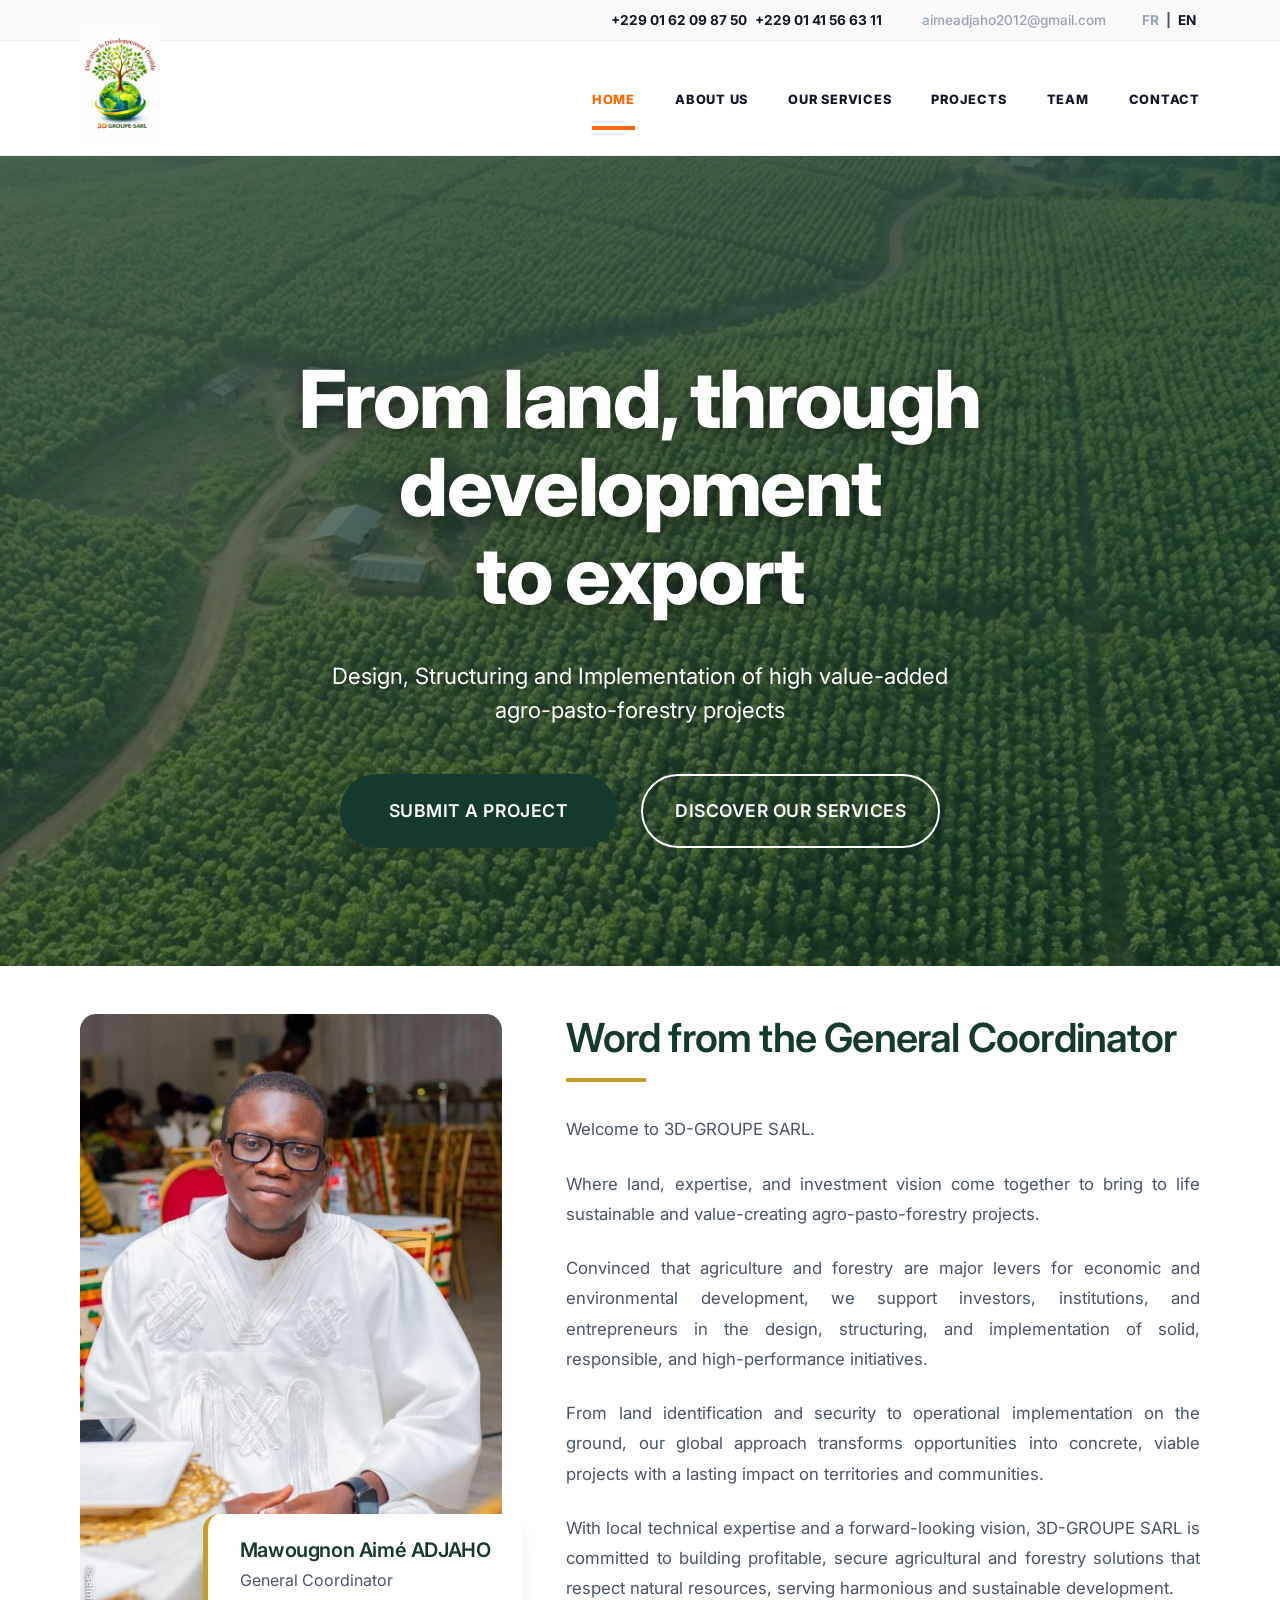
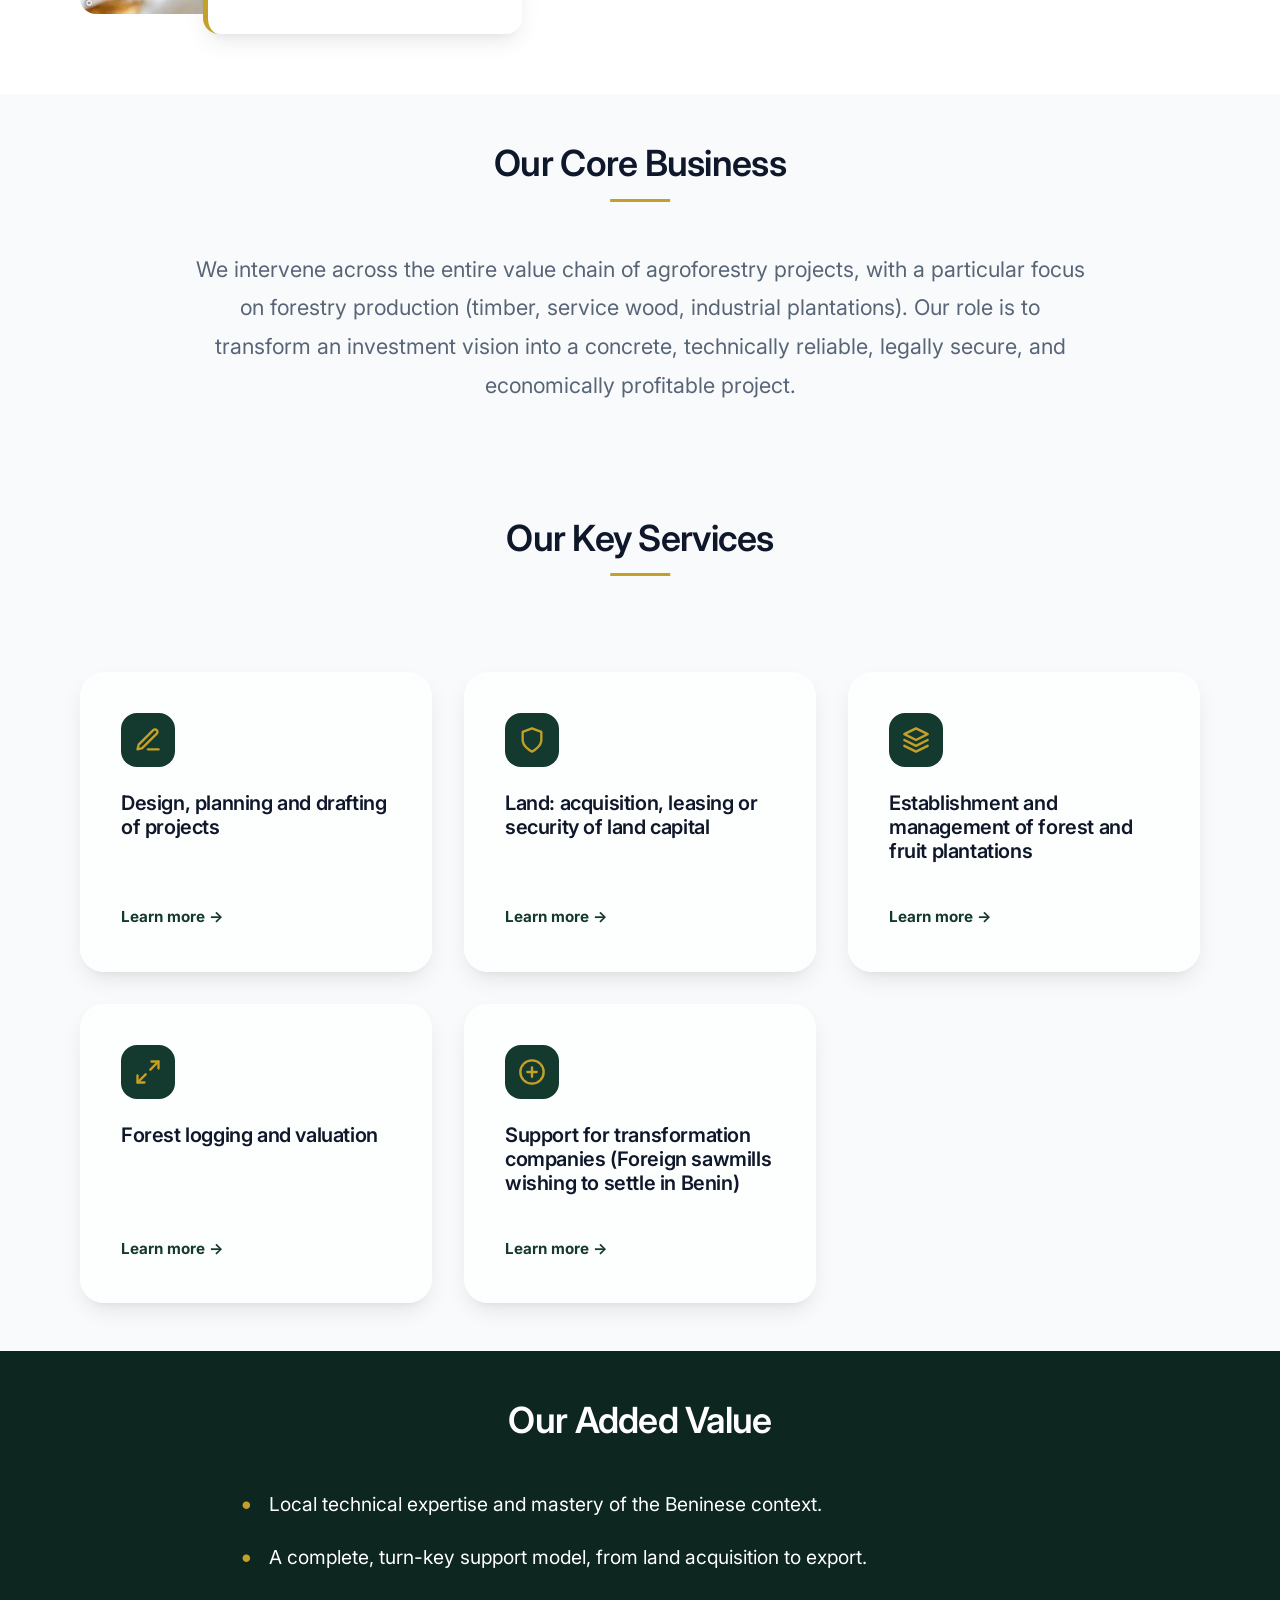
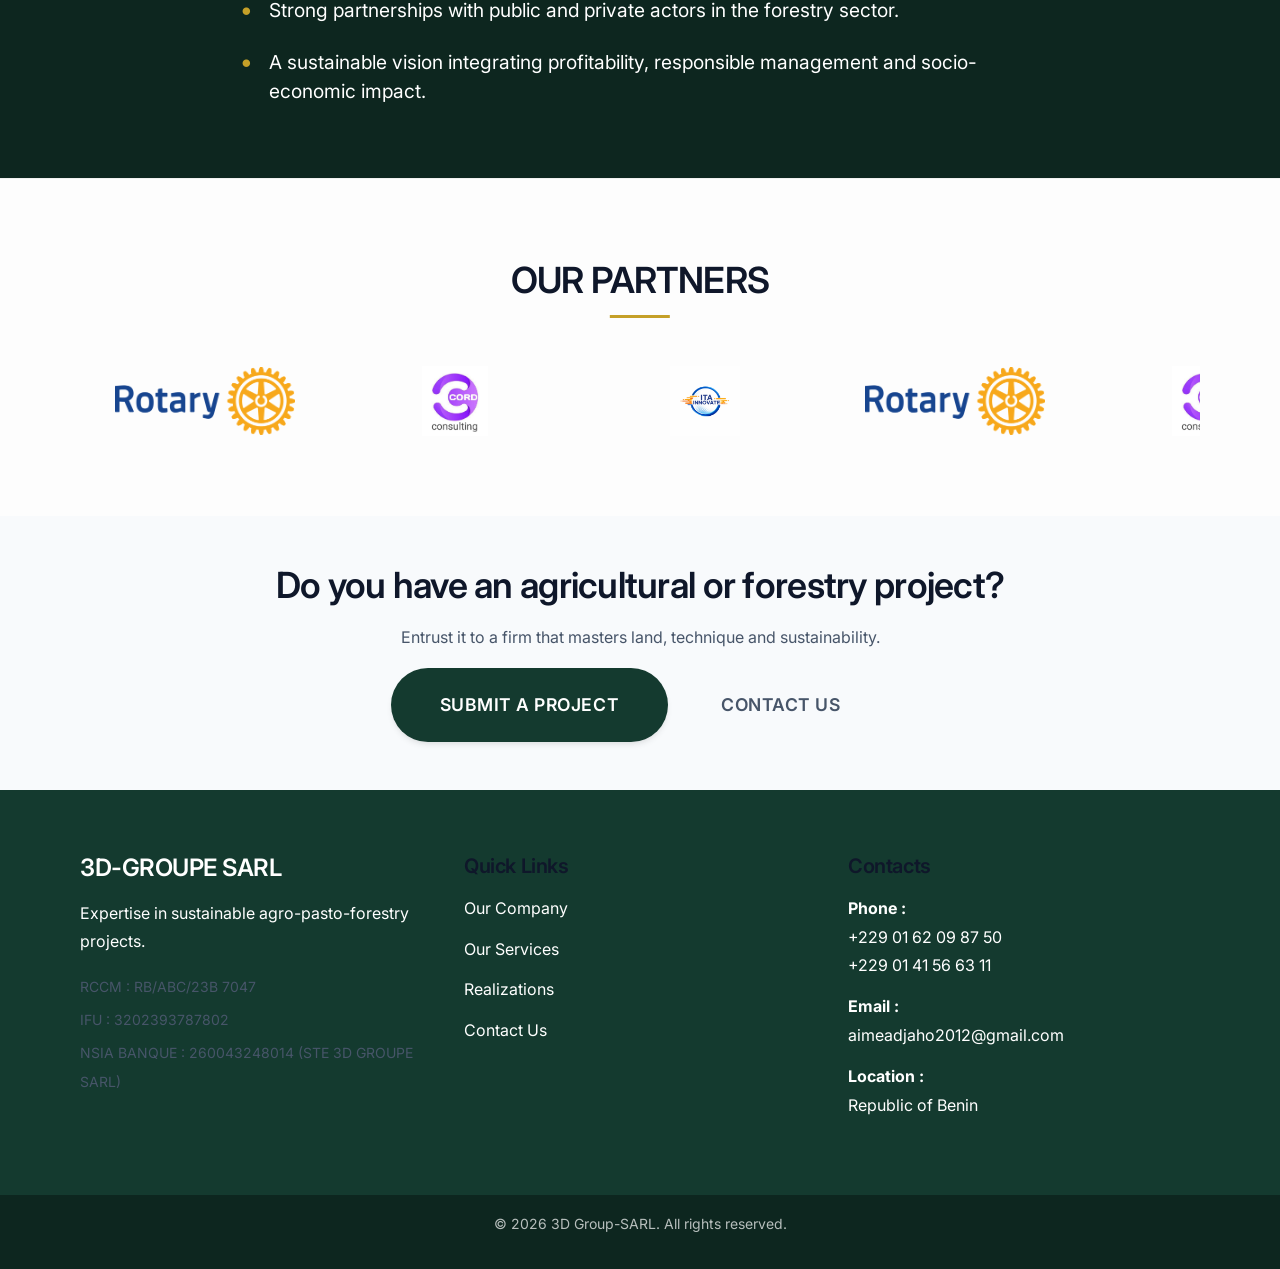
==== en/index.html @ 9a8bcc4f "Initial release: 3D-GROUPE SARL Website & CMS Admin Dashboard" ====
<!DOCTYPE html>
<html lang="en">

<head>
    <meta charset="UTF-8">
    <meta name="viewport" content="width=device-width, initial-scale=1.0">
    <title>3D-GROUPE SARL | Agro-Pasto-Forestry Projects</title>
    <meta name="description"
        content="Challenge for Sustainable Development Group SARL (3D-GROUPE SARL). Expert in sustainable agricultural and forestry projects in Benin.">

    <!-- CSS -->
    <link rel="stylesheet" href="../assets/css/variables.css">
    <link rel="stylesheet" href="../assets/css/style.css?v=2.4">
</head>

<body>

    <!-- Header -->
    <header class="site-header">
        <div class="header-top">
            <div class="container top-container">
                <div class="contact-info">
                    <div class="info-item phone-numbers">
                        <span class="info-text phone-item">+229 01 62 09 87 50</span>
                        <span class="info-text phone-item">+229 01 41 56 63 11</span>
                    </div>
                    <div class="info-item">
                        <span class="info-text email-item">aimeadjaho2012@gmail.com</span>
                    </div>
                </div>
                <div class="header-extra">
                    <div class="lang-selector">
                        <a href="../index.html" class="lang-link">FR</a> | <a href="index.html"
                            class="lang-link active">EN</a>
                    </div>
                </div>
            </div>
        </div>
        <div class="header-main">
            <div class="container header-container">
                <!-- Branding Section -->
                <div class="header-branding">
                    <div class="logo-box">
                        <a href="index.html">
                            <img src="../assets/images/logo.png" alt="3D-GROUPE SARL" class="logo-img">
                        </a>
                    </div>
                </div>

                <!-- Mobile Toggle -->
                <button class="mobile-menu-toggle" aria-label="Toggle Menu">
                    <span></span>
                    <span></span>
                    <span></span>
                </button>

                <!-- Navigation -->
                <nav class="main-nav">
                    <ul class="nav-list">
                        <li><a href="index.html" class="nav-link active">Home</a></li>
                        <li><a href="about.html" class="nav-link">About Us</a></li>
                        <li><a href="services.html" class="nav-link">Our Services</a></li>
                        <li><a href="projects.html" class="nav-link">Projects</a></li>
                        <li><a href="team.html" class="nav-link">Team</a></li>
                        <li><a href="contact.html" class="nav-link">Contact</a></li>
                    </ul>
                </nav>
            </div>
        </div>
    </header>

    <main>
        <!-- SECTION 1 – IMMERSIVE HERO -->
        <section class="hero-section">
            <div class="hero-overlay"></div>
            <div class="container hero-container animate-fade-in">
                <h1>From land, through development<br> to export</h1>
                <p class="hero-subtitle">
                    Design, Structuring and Implementation of high value-added<br> agro-pasto-forestry projects
                </p>
                <div class="hero-buttons">
                    <a href="contact.html" class="btn btn-primary btn-lg">Submit a project</a>
                    <a href="services.html" class="btn btn-outline-white btn-lg">Discover our services</a>
                </div>
            </div>
        </section>

        <!-- SECTION 2 – WORD FROM THE COORDINATOR -->
        <section class="section coordinator-section">
            <div class="container">
                <div class="coordinator-grid">
                    <div class="coordinator-image-col reveal-right">
                        <div class="coordinator-img-wrapper">
                            <img src="../assets/images/coordinator.jpg" alt="Mawougnon Aimé ADJAHO"
                                class="coordinator-photo">
                            <div class="coordinator-name-card reveal-up delay-1">
                                <h3>Mawougnon Aimé ADJAHO</h3>
                                <p>General Coordinator</p>
                            </div>
                        </div>
                    </div>
                    <div class="coordinator-content-col reveal-up">
                        <h2 class="section-title-modern">Word from the General Coordinator</h2>
                        <div class="coordinator-text">
                            <p class="welcome-text">Welcome to 3D-GROUPE SARL.</p>
                            <p>
                                Where land, expertise, and investment vision come together to bring to life
                                sustainable and value-creating agro-pasto-forestry projects.
                            </p>
                            <p>
                                Convinced that agriculture and forestry are major levers for economic and
                                environmental development, we support investors, institutions, and entrepreneurs in the
                                design, structuring, and implementation of solid, responsible, and high-performance
                                initiatives.
                            </p>
                            <p>
                                From land identification and security to operational implementation on the ground, our
                                global approach transforms opportunities into concrete, viable projects with a lasting
                                impact on territories and communities.
                            </p>
                            <p>
                                With local technical expertise and a forward-looking vision, 3D-GROUPE SARL is
                                committed to building profitable, secure agricultural and forestry solutions that
                                respect natural resources, serving harmonious and sustainable development.
                            </p>
                        </div>
                    </div>
                </div>
            </div>
        </section>

        <!-- SECTION 3 – OUR CORE BUSINESS -->
        <section class="section core-business-section bg-light">
            <div class="container">
                <h2 class="section-title text-center">Our Core Business</h2>
                <div class="text-center" style="max-width: 900px; margin: 0 auto;">
                    <p class="core-business-text"
                        style="font-size: 1.35rem; line-height: 1.8; color: var(--color-text-light); opacity: 0.9;">
                        We intervene across the entire value chain of agroforestry projects, with a
                        particular focus on forestry production (timber, service wood, industrial
                        plantations). Our role is to transform an investment vision into a
                        concrete, technically reliable, legally secure, and economically profitable project.
                    </p>
                </div>
            </div>
        </section>

        <!-- SECTION 4 – OUR KEY SERVICES (CARDS) -->
        <section class="section services-cards-section">
            <div class="container">
                <h2 class="section-title text-center">Our Key Services</h2>
                <div class="homepage-bento-grid">
                    <!-- Service 1 -->
                    <div class="glass-card-premium reveal-up">
                        <div class="card-icon">
                            <svg width="24" height="24" viewBox="0 0 24 24" fill="none" stroke="currentColor"
                                stroke-width="2" stroke-linecap="round" stroke-linejoin="round">
                                <path d="M12 20h9" />
                                <path d="M16.5 3.5a2.121 2.121 0 0 1 3 3L7 19l-4 1 1-4L16.5 3.5z" />
                            </svg>
                        </div>
                        <h4>Design, planning and drafting of projects</h4>
                        <a href="services.html" class="card-link">Learn more →</a>
                    </div>

                    <!-- Service 2 -->
                    <div class="glass-card-premium reveal-up delay-1">
                        <div class="card-icon">
                            <svg width="24" height="24" viewBox="0 0 24 24" fill="none" stroke="currentColor"
                                stroke-width="2" stroke-linecap="round" stroke-linejoin="round">
                                <path d="M12 22s8-4 8-10V5l-8-3-8 3v7c0 6 8 10 8 10z" />
                            </svg>
                        </div>
                        <h4>Land: acquisition, leasing or security of land capital</h4>
                        <a href="services.html" class="card-link">Learn more →</a>
                    </div>

                    <!-- Service 3 -->
                    <div class="glass-card-premium reveal-up delay-2">
                        <div class="card-icon">
                            <svg width="24" height="24" viewBox="0 0 24 24" fill="none" stroke="currentColor"
                                stroke-width="2" stroke-linecap="round" stroke-linejoin="round">
                                <path d="M12 2L2 7l10 5 10-5-10-5z" />
                                <path d="M2 17l10 5 10-5" />
                                <path d="M2 12l10 5 10-5" />
                            </svg>
                        </div>
                        <h4>Establishment and management of forest and fruit plantations</h4>
                        <a href="services.html" class="card-link">Learn more →</a>
                    </div>

                    <!-- Service 4 -->
                    <div class="glass-card-premium reveal-up">
                        <div class="card-icon">
                            <svg width="24" height="24" viewBox="0 0 24 24" fill="none" stroke="currentColor"
                                stroke-width="2" stroke-linecap="round" stroke-linejoin="round">
                                <path d="M15 3h6v6" />
                                <path d="M9 21H3v-6" />
                                <path d="M21 3l-7 7" />
                                <path d="M3 21l7-7" />
                            </svg>
                        </div>
                        <h4>Forest logging and valuation</h4>
                        <a href="services.html" class="card-link">Learn more →</a>
                    </div>

                    <!-- Service 5 -->
                    <div class="glass-card-premium reveal-up delay-1">
                        <div class="card-icon">
                            <svg width="24" height="24" viewBox="0 0 24 24" fill="none" stroke="currentColor"
                                stroke-width="2" stroke-linecap="round" stroke-linejoin="round">
                                <circle cx="12" cy="12" r="10" />
                                <path d="M12 8v8" />
                                <path d="M8 12h8" />
                            </svg>
                        </div>
                        <h4>Support for transformation companies (Foreign sawmills wishing to settle in Benin)</h4>
                        <a href="services.html" class="card-link">Learn more →</a>
                    </div>
                </div>
            </div>
        </section>

        <!-- SECTION 5 – OUR ADDED VALUE -->
        <section class="section value-added-section bg-primary-dark text-white">
            <div class="container text-center">
                <h2 class="text-white text-center" style="margin-bottom: 3rem;">Our Added Value</h2>
                <div style="max-width: 800px; margin: 0 auto;">
                    <ul class="value-list" style="list-style: none; padding: 0; text-align: left;">
                        <li style="margin-bottom: 1.5rem; display: flex; align-items: start;">
                            <span
                                style="color: var(--color-accent); margin-right: 1rem; font-size: 1.5rem; line-height: 1.2;">•</span>
                            <span style="font-size: 1.2rem; line-height: 1.5;">Local technical expertise and mastery of
                                the
                                Beninese context.</span>
                        </li>
                        <li style="margin-bottom: 1.5rem; display: flex; align-items: start;">
                            <span
                                style="color: var(--color-accent); margin-right: 1rem; font-size: 1.5rem; line-height: 1.2;">•</span>
                            <span style="font-size: 1.2rem; line-height: 1.5;">A complete, turn-key support model, from
                                land acquisition to export.</span>
                        </li>
                        <li style="margin-bottom: 1.5rem; display: flex; align-items: start;">
                            <span
                                style="color: var(--color-accent); margin-right: 1rem; font-size: 1.5rem; line-height: 1.2;">•</span>
                            <span style="font-size: 1.2rem; line-height: 1.5;">Strong partnerships with public and
                                private
                                actors in the forestry sector.</span>
                        </li>
                        <li style="margin-bottom: 1.5rem; display: flex; align-items: start;">
                            <span
                                style="color: var(--color-accent); margin-right: 1rem; font-size: 1.5rem; line-height: 1.2;">•</span>
                            <span style="font-size: 1.2rem; line-height: 1.5;">A sustainable vision integrating
                                profitability,
                                responsible management and socio-economic impact.</span>
                        </li>
                    </ul>
                </div>
            </div>
        </section>

        <!-- SECTION 6 – OUR PARTNERS -->
        <section class="partners-section reveal-up">
            <div class="container">
                <h2 class="section-title text-center" style="margin-bottom: 3rem;">OUR PARTNERS</h2>
                <div class="partners-slider">
                    <div class="partners-track">
                        <div class="partner-logo">
                            <img src="../assets/images/Logo_Rotary.svg.png" alt="Rotary">
                        </div>
                        <div class="partner-logo">
                            <img src="../assets/images/LOGO CORD CONSULTING.jpg" alt="Cord Consulting">
                        </div>
                        <div class="partner-logo">
                            <img src="../assets/images/LOGO ITA INNOVATE.png" alt="ITA Innovate">
                        </div>
                        <!-- Duplicated for loop -->
                        <div class="partner-logo">
                            <img src="../assets/images/Logo_Rotary.svg.png" alt="Rotary">
                        </div>
                        <div class="partner-logo">
                            <img src="../assets/images/LOGO CORD CONSULTING.jpg" alt="Cord Consulting">
                        </div>
                        <div class="partner-logo">
                            <img src="../assets/images/LOGO ITA INNOVATE.png" alt="ITA Innovate">
                        </div>
                    </div>
                </div>
            </div>
        </section>

        <!-- SECTION 7 – FINAL CALL TO ACTION -->
        <section class="section cta-final-section">
            <div class="container text-center">
                <h2>Do you have an agricultural or forestry project?</h2>
                <p>Entrust it to a firm that masters land, technique and sustainability.</p>
                <div class="cta-buttons-center sticky-cta">
                    <a href="contact.html" class="btn btn-primary btn-lg shadow-lift">Submit a project</a>
                    <a href="contact.html" class="btn btn-outline-primary btn-lg">Contact us</a>
                </div>
            </div>
        </section>
    </main>

    <!-- Footer -->
    <footer class="site-footer">
        <div class="container footer-grid">
            <div class="footer-col">
                <h3 class="footer-logo">3D-GROUPE SARL</h3>
                <p>Expertise in sustainable agro-pasto-forestry projects.</p>
                <div class="legal-info">
                    <p><small>RCCM : RB/ABC/23B 7047</small></p>
                    <p><small>IFU : 3202393787802</small></p>
                    <p><small>NSIA BANQUE : 260043248014 (STE 3D GROUPE SARL)</small></p>
                </div>
            </div>

            <div class="footer-col">
                <h4>Quick Links</h4>
                <ul class="footer-links">
                    <li><a href="about.html">Our Company</a></li>
                    <li><a href="services.html">Our Services</a></li>
                    <li><a href="projects.html">Realizations</a></li>
                    <li><a href="contact.html">Contact Us</a></li>
                </ul>
            </div>

            <div class="footer-col">
                <h4>Contacts</h4>
                <ul class="contact-list">
                    <li>
                        <strong>Phone :</strong><br>
                        <a href="tel:+2290162098750">+229 01 62 09 87 50</a><br>
                        <a href="tel:+2290141566311">+229 01 41 56 63 11</a>
                    </li>
                    <li>
                        <strong>Email :</strong><br>
                        <a href="mailto:aimeadjaho2012@gmail.com">aimeadjaho2012@gmail.com</a>
                    </li>
                    <li>
                        <strong>Location :</strong><br>
                        Republic of Benin
                    </li>
                </ul>
            </div>
        </div>
        <div class="footer-bottom text-center">
            <p>&copy; 2026 3D Group-SARL. All rights reserved.</p>
        </div>
    </footer>

    <!-- JS -->
    <script src="../assets/js/main.js"></script>
</body>

</html>
---- assets/css/variables.css ----
:root {
    /* --- Colors --- */
    /* Primary Brand Colors - Refined for "Premium" depth */
    --color-primary: #143A2F;
    /* Deeper, richer green */
    --color-primary-dark: #0D261F;
    --color-primary-light: #1E5645;

    /* Secondary & Accent - Sophisticated Gold & Pure White */
    --color-secondary: #FFFFFF;
    --color-accent: #C5A028;
    /* Slightly deeper, more "metallic" gold */
    --color-accent-light: #E5C35D;
    --color-accent-dark: #A6851E;

    /* Neutrals & Text - Slate/Zinc inspired for modernity */
    --color-text: #0F172A;
    /* Rich Slate 900 */
    --color-text-light: #475569;
    /* Slate 600 */
    --color-text-lighter: #94A3B8;
    /* Slate 400 */

    /* Backgrounds */
    --color-bg-light: #F8FAFC;
    /* Slate 50 */
    --color-bg-white: #FFFFFF;
    --color-bg-soft-green: #F0FDF4;
    --color-bg-surface: #FFFFFF;

    /* Glassmorphism Helpers */
    --glass-bg: rgba(255, 255, 255, 0.7);
    --glass-border: rgba(255, 255, 255, 0.3);
    --glass-blur: blur(12px);

    /* --- Typography --- */
    --font-heading: 'Inter', system-ui, -apple-system, sans-serif;
    --font-body: 'Inter', system-ui, -apple-system, sans-serif;
    --letter-spacing-tight: -0.02em;
    --letter-spacing-wide: 0.05em;

    /* --- Spacing System --- */
    --spacing-xs: 0.5rem;
    /* 8px */
    --spacing-sm: 1rem;
    /* 16px */
    --spacing-md: 2rem;
    /* 32px */
    --spacing-lg: 4rem;
    /* 64px */
    --spacing-xl: 8rem;
    /* 128px */
    --spacing-section: 6rem;

    /* --- Border Radius --- */
    --radius-sm: 8px;
    --radius-md: 16px;
    --radius-lg: 24px;
    --radius-full: 9999px;

    /* --- Premium Shadows (Layered for organic feel) --- */
    --shadow-sm: 0 1px 2px rgba(0, 0, 0, 0.05);
    --shadow-md: 0 4px 6px -1px rgba(0, 0, 0, 0.08), 0 2px 4px -1px rgba(0, 0, 0, 0.04);
    --shadow-lg: 0 10px 25px -5px rgba(0, 0, 0, 0.1), 0 8px 10px -6px rgba(0, 0, 0, 0.05);
    --shadow-xl: 0 25px 50px -12px rgba(0, 0, 0, 0.15);
    --shadow-accent: 0 10px 20px -5px rgba(197, 160, 40, 0.3);

    /* --- Transitions --- */
    --transition-fast: transform 0.2s cubic-bezier(0.4, 0, 0.2, 1), opacity 0.2s cubic-bezier(0.4, 0, 0.2, 1), background-color 0.2s cubic-bezier(0.4, 0, 0.2, 1), color 0.2s cubic-bezier(0.4, 0, 0.2, 1), border-color 0.2s cubic-bezier(0.4, 0, 0.2, 1), box-shadow 0.2s cubic-bezier(0.4, 0, 0.2, 1);
    --transition-base: transform 0.4s cubic-bezier(0.4, 0, 0.2, 1), opacity 0.4s cubic-bezier(0.4, 0, 0.2, 1), background-color 0.4s cubic-bezier(0.4, 0, 0.2, 1), color 0.4s cubic-bezier(0.4, 0, 0.2, 1), border-color 0.4s cubic-bezier(0.4, 0, 0.2, 1), box-shadow 0.4s cubic-bezier(0.4, 0, 0.2, 1);
    --transition-smooth: transform 0.6s cubic-bezier(0.4, 0, 0.2, 1), opacity 0.6s cubic-bezier(0.4, 0, 0.2, 1), background-color 0.6s cubic-bezier(0.4, 0, 0.2, 1), color 0.6s cubic-bezier(0.4, 0, 0.2, 1), border-color 0.6s cubic-bezier(0.4, 0, 0.2, 1), box-shadow 0.6s cubic-bezier(0.4, 0, 0.2, 1);
}
---- assets/css/style.css ----
/* Google Fonts Import */
@import url('https://fonts.googleapis.com/css2?family=Inter:wght@300;400;500;600;700;800;900&display=swap');

/* Reset & Base */
*,
*::before,
*::after {
    box-sizing: border-box;
    margin: 0;
    padding: 0;
}

body {
    font-family: var(--font-body);
    color: var(--color-text-light);
    line-height: 1.8;
    background-color: var(--color-bg-light);
    display: flex;
    flex-direction: column;
    min-height: 100vh;
    -webkit-font-smoothing: antialiased;
    -moz-osx-font-smoothing: grayscale;
    overflow-x: hidden;
}

main {
    flex: 1;
}

img {
    max-width: 100%;
    display: block;
}

a {
    text-decoration: none;
    color: inherit;
    transition: var(--transition-base);
}

ul {
    list-style: none;
}

/* Typography */
h1,
h2,
h3,
h4,
h5,
h6 {
    font-family: var(--font-heading);
    color: var(--color-text);
    line-height: 1.2;
    margin-bottom: var(--spacing-sm);
    letter-spacing: var(--letter-spacing-tight);
    font-weight: 700;
}

h1 {
    font-size: 3rem;
    font-weight: 700;
}

h2 {
    font-size: 2.25rem;
    font-weight: 600;
}

h3 {
    font-size: 1.5rem;
    font-weight: 600;
}

h4 {
    font-size: 1.25rem;
    font-weight: 600;
}

p {
    margin-bottom: var(--spacing-sm);
}

small {
    font-size: 0.875rem;
    color: var(--color-text-light);
}

/* Utility Classes */
.container {
    width: 90%;
    max-width: 1200px;
    margin: 0 auto;
    padding: 0 var(--spacing-sm);
}

.section {
    padding: 3rem 0;
}

.text-center {
    text-align: center;
}

.text-primary {
    color: var(--color-primary);
}

.text-accent {
    color: var(--color-accent);
}

.text-white {
    color: white;
}

/* Background Utility Classes */
.bg-primary {
    background-color: var(--color-primary);
}

.bg-primary-dark {
    background-color: var(--color-primary-dark);
}

.bg-accent {
    background-color: var(--color-accent);
}

/* Buttons */
.btn {
    display: inline-flex;
    align-items: center;
    justify-content: center;
    padding: 1rem 2.5rem;
    border-radius: var(--radius-full);
    font-weight: 600;
    cursor: pointer;
    transition: var(--transition-base);
    border: 1.5px solid transparent;
    letter-spacing: 0.03em;
    font-size: 0.95rem;
    text-transform: uppercase;
    position: relative;
    overflow: hidden;
    z-index: 1;
}

.btn-primary {
    background-color: var(--color-primary);
    color: white;
    box-shadow: var(--shadow-md);
}

.btn-primary:hover {
    background-color: var(--color-primary-dark);
    transform: translateY(-3px) scale(1.02);
    box-shadow: 0 15px 30px -10px rgba(20, 58, 47, 0.4);
}

.btn-secondary {
    background-color: white;
    border-color: var(--color-primary);
    color: var(--color-primary);
    box-shadow: var(--shadow-sm);
}

.btn-secondary:hover {
    background-color: var(--color-primary);
    color: white;
    transform: translateY(-3px);
    box-shadow: var(--shadow-md);
}

.btn-accent {
    background-color: var(--color-accent);
    color: var(--color-primary);
    box-shadow: var(--shadow-accent);
}

.btn-accent:hover {
    background-color: var(--color-accent-dark);
    color: white;
    transform: translateY(-2px);
}

.btn-lg {
    padding: 1.25rem 3rem;
    font-size: 1.1rem;
}

/* Header & Nav REDESIGN */
.site-header {
    background-color: var(--color-bg-white);
    position: sticky;
    top: 0;
    width: 100%;
    z-index: 1000;
    border-bottom: 1px solid rgba(0, 0, 0, 0.05);
    transition: var(--transition-base);
}

/* Header Top bar */
.header-top {
    border-bottom: 1px solid rgba(0, 0, 0, 0.05);
    padding: 0.5rem 0;
    background-color: #fafafa;
}

.top-container {
    display: flex;
    justify-content: flex-end;
    align-items: center;
    gap: 2rem;
}

.contact-info {
    display: flex;
    gap: 2.5rem;
    align-items: center;
}

.info-item {
    display: flex;
    align-items: center;
    gap: 0.5rem;
}

.info-text {
    font-size: 0.85rem;
    font-weight: 700;
    color: var(--color-text);
}

.email-item {
    color: var(--color-text-lighter);
    font-weight: 500;
}

.header-extra {
    display: flex;
    align-items: center;
    gap: 1.5rem;
}

.lang-selector {
    font-size: 0.85rem;
    font-weight: 700;
}

.lang-link {
    color: var(--color-text-lighter);
    padding: 2px 4px;
    transition: color 0.3s ease;
}

.lang-link.active,
.lang-link:hover {
    color: var(--color-text);
}

/* Header Main section */
.header-main {
    padding: 0.75rem 0;
}

.header-container {
    display: flex;
    justify-content: space-between;
    align-items: center;
    gap: 2rem;
    position: relative;
    /* Context for centered logo */
}

/* Branding Section */
.header-branding {
    display: flex;
    align-items: center;
    flex-shrink: 0;

    /* Overlap the Divider ("Posé entre le trait") */
    position: relative;
    top: -30px;
    /* Shift up to sit on the line */
    margin-bottom: -30px;
    /* optional: keep flow tight */
    z-index: 20;
}

.logo-box {
    background: transparent;
    padding: 0;
    border-radius: 0;
    box-shadow: none;
    transition: var(--transition-base);
}

@keyframes floatLogo {

    0%,
    100% {
        transform: translateY(0);
    }

    50% {
        transform: translateY(-5px);
    }
}

.logo-img {
    height: 120px;
    width: auto;
    display: block;
    transition: height 0.3s ease;
    animation: floatLogo 3s ease-in-out infinite;
    /* Positioning interpretation: Center vertically */
    margin-top: auto;
    margin-bottom: auto;
}

.site-header.scrolled .logo-img {
    height: 60px;
}

/* Header Transition Fix */
.header-top {
    transition: max-height 0.4s cubic-bezier(0.4, 0, 0.2, 1), opacity 0.4s cubic-bezier(0.4, 0, 0.2, 1), padding 0.4s cubic-bezier(0.4, 0, 0.2, 1);
    max-height: 50px;
    /* Arbitrary large enough height */
    overflow: hidden;
    opacity: 1;
}

.site-header.scrolled .header-top {
    max-height: 0;
    padding: 0;
    opacity: 0;
    border-bottom: 0px solid rgba(0, 0, 0, 0.05);
    /* Also transition border */
}

/* Main Navigation */
.main-nav {
    display: flex;
    justify-content: flex-end;
    align-items: center;
    flex: 1;
}

.nav-list {
    display: flex;
    gap: 2.5rem;
    align-items: center;
}

.nav-link {
    font-weight: 800;
    font-size: 0.8rem;
    color: var(--color-text);
    position: relative;
    padding: 0.5rem 0;
    text-transform: uppercase;
    letter-spacing: 0.06em;
    transition: color 0.3s ease;
    white-space: nowrap;
}

.nav-link::after {
    content: '';
    position: absolute;
    bottom: -15px;
    left: 0;
    width: 0;
    height: 4px;
    background-color: #ff6600;
    transition: width 0.3s ease;
}

.nav-link:hover {
    color: #ff6600;
}

.nav-link:hover::after,
.nav-link.active::after {
    width: 100%;
}

.nav-link.active {
    color: #ff6600;
}

/* Mobile Toggle */
.mobile-menu-toggle {
    display: none;
    background: none;
    border: none;
    cursor: pointer;
    padding: 0.5rem;
    flex-direction: column;
    gap: 6px;
}

.mobile-menu-toggle span {
    display: block;
    width: 28px;
    height: 2px;
    background-color: var(--color-primary);
    transition: var(--transition-base);
}

/* Footer Section */
.site-footer {
    background-color: var(--color-primary);
    color: white;
    padding-top: var(--spacing-lg);
}

.footer-grid {
    display: grid;
    grid-template-columns: repeat(auto-fit, minmax(250px, 1fr));
    gap: var(--spacing-md);
    padding-bottom: var(--spacing-lg);
}

.footer-logo {
    color: white;
    margin-bottom: var(--spacing-sm);
}

.footer-links li,
.contact-list li {
    margin-bottom: 0.75rem;
}

.footer-links a:hover,
.contact-list a:hover {
    color: var(--color-accent);
    padding-left: 5px;
}

.footer-bottom {
    background-color: var(--color-primary-dark);
    padding: var(--spacing-sm) 0;
    font-size: 0.875rem;
    color: rgba(255, 255, 255, 0.7);
}

.legal-info p {
    margin-bottom: 0.25rem;
    color: rgba(255, 255, 255, 0.8);
}

/* Hero Section (Legacy) */
.hero {
    position: relative;
    height: 90vh;
    display: flex;
    align-items: center;
    justify-content: center;
    background: linear-gradient(rgba(20, 50, 40, 0.7), rgba(20, 50, 40, 0.6)), url('../images/hero-bg.jpg');
    background-size: cover;
    background-position: center;
    color: white;
    text-align: center;
    padding-top: 100px;
}

.hero-primary {
    background-color: var(--color-primary-dark);
}

.hero-content {
    max-width: 800px;
    padding: 2rem;
}

.hero h1 {
    color: white;
    font-size: 3.5rem;
    margin-bottom: 1.5rem;
}

.hero-lead {
    font-size: 1.35rem;
    margin-bottom: 2.5rem;
    opacity: 0.9;
}

.hero-actions {
    display: flex;
    gap: 1rem;
    justify-content: center;
}

.lead-text {
    font-size: 1.125rem;
    max-width: 800px;
    margin: 0 auto 3rem auto;
    color: var(--color-text-light);
}

.services-grid {
    display: grid;
    grid-template-columns: repeat(auto-fit, minmax(300px, 1fr));
    gap: 2rem;
    margin-top: 2rem;
}

.service-card {
    background: var(--color-bg-surface);
    padding: 2.5rem;
    border-radius: var(--radius-md);
    box-shadow: var(--shadow-sm);
    transition: var(--transition-base);
    border: 1px solid var(--color-border);
    display: flex;
    flex-direction: column;
    justify-content: space-between;
    height: 100%;
    position: relative;
    overflow: hidden;
}

.service-card::before {
    content: '';
    position: absolute;
    top: 0;
    left: 0;
    width: 100%;
    height: 4px;
    background: var(--color-primary);
    transform: scaleX(0);
    transform-origin: left;
    transition: transform 0.3s ease;
}

.service-card:hover {
    transform: translateY(-8px);
    box-shadow: var(--shadow-xl);
    border-color: transparent;
}

.service-card:hover::before {
    transform: scaleX(1);
}

.service-icon {
    font-size: 2.5rem;
    margin-bottom: 1rem;
}

.link-arrow {
    display: inline-block;
    margin-top: 1rem;
    color: var(--color-primary);
    font-weight: 600;
}

.link-arrow:hover {
    color: var(--color-accent);
}

.bg-light {
    background-color: var(--color-bg-light);
}

.split-layout {
    display: grid;
    grid-template-columns: 1fr 1fr;
    gap: 4rem;
    align-items: center;
}

.check-list li {
    margin-bottom: 1.5rem;
    padding-left: 2rem;
    position: relative;
}

.check-list li::before {
    content: '✓';
    position: absolute;
    left: 0;
    top: 0;
    color: var(--color-primary);
    font-weight: bold;
    font-size: 1.25rem;
}

.check-list strong {
    display: block;
    color: var(--color-primary);
    margin-bottom: 0.25rem;
}

.cta-section {
    padding: 5rem 0;
}

.cta-buttons {
    margin-top: 2rem;
    display: flex;
    justify-content: center;
    gap: 1rem;
}

.page-top-spacer {
    padding-top: 220px !important;
}

@media (max-width: 991px) {
    .main-nav {
        display: none;
        position: absolute;
        top: 100%;
        left: 0;
        width: 100%;
        background: white;
        padding: 2rem;
        box-shadow: var(--shadow-lg);
        border-top: 1px solid rgba(0, 0, 0, 0.05);
    }

    .main-nav.active {
        display: block;
    }

    .nav-list {
        flex-direction: column;
        gap: 1.5rem;
        align-items: center;
    }

    .header-cta {
        display: none;
    }

    .mobile-menu-toggle {
        display: flex;
        z-index: 50;
    }

    .logo-img {
        height: 60px;
    }

    .header-branding {
        width: auto;
        justify-content: flex-start;
        pointer-events: auto;
        top: 0;
        margin-bottom: 0;
    }
}

@media (max-width: 768px) {
    .top-container {
        flex-direction: column-reverse;
        /* Put language selector on top */
        gap: 0.5rem;
        padding: 0.8rem 0;
    }

    .contact-info {
        display: flex;
        /* Show contact info */
        flex-direction: column;
        gap: 0.5rem;
        align-items: center;
        width: 100%;
    }

    .phone-numbers {
        display: flex;
        flex-direction: row;
        /* Keep phone numbers side by side or stack? User screenshot shows them side by side in desktop, but let's stack for better mobile fit if needed. Re-checking user request: "sélecteur de langue au dessus des autres informations". */
        gap: 1rem;
        flex-wrap: wrap;
        justify-content: center;
    }

    .info-item {
        justify-content: center;
        width: 100%;
    }

    .header-extra {
        margin-top: 0;
    }

    .hero-section {
        padding-top: 150px;
    }

    .hero-container h1 {
        font-size: 2.5rem;
    }

    .hero-buttons {
        flex-direction: column;
    }

    .split-layout {
        grid-template-columns: 1fr;
        gap: 2rem;
    }

    /* Global Grid & Bento Overrides */
    .grid-3,
    .grid-2,
    .core-business-grid,
    .services-grid,
    .projects-grid {
        grid-template-columns: 1fr !important;
        gap: 2rem;
    }

    .bento-grid {
        grid-template-columns: 1fr !important;
        padding: 2rem 0;
    }

    .bento-lg,
    .bento-wide {
        grid-column: span 1 !important;
    }

    /* Methodology Stepper Mobile */
    .methodology-stepper {
        flex-direction: column;
        padding: 2rem 0;
        gap: 3rem;
    }

    .step-item {
        max-width: 100%;
        width: 100%;
    }

    .step-spacer {
        display: none;
    }

    /* Typography Adjustments */
    .premium-title {
        font-size: 2.5rem !important;
    }

    .premium-lead {
        font-size: 1.1rem !important;
    }

    .cta-buttons {
        flex-direction: column;
    }

    .container {
        width: 92%;
        padding: 0 1rem;
    }
}

/* =========================================
   HOMEPAGE REDESIGN STYLES
   ========================================= */

.hero-section {
    position: relative;
    min-height: 90vh;
    background: url('../images/hero-drone.png') no-repeat center center/cover;
    display: flex;
    align-items: center;
    justify-content: center;
    color: white;
    text-align: center;
    margin-top: 0;
    padding-top: 80px;
    padding-bottom: 0;
}

.hero-overlay {
    position: absolute;
    top: 0;
    left: 0;
    width: 100%;
    height: 100%;
    background: linear-gradient(rgba(20, 58, 47, 0.75), rgba(20, 58, 47, 0.6));
    z-index: 1;
}

.hero-container {
    position: relative;
    z-index: 2;
    max-width: 1300px;
    width: 95%;
}

.hero-container h1 {
    font-size: clamp(2.8rem, 8vw, 5rem);
    font-weight: 800;
    margin-bottom: 2.5rem;
    line-height: 1.1;
    color: white;
    text-shadow: 0 4px 20px rgba(0, 0, 0, 0.6);
    padding: 0 1rem;
}

.hero-subtitle {
    font-size: 1.4rem;
    margin-bottom: 3rem;
    opacity: 1;
    color: white;
    text-shadow: 0 2px 8px rgba(0, 0, 0, 0.4);
    line-height: 1.5;
    max-width: 850px;
    margin-left: auto;
    margin-right: auto;
    padding: 0 1rem;
}

.hero-buttons {
    display: flex;
    gap: 1.5rem;
    justify-content: center;
    flex-wrap: wrap;
}

.btn-outline-white {
    border: 2px solid white;
    color: white;
    background: transparent;
    padding: 1rem 2rem;
    font-weight: 600;
}

.btn-outline-white:hover {
    background: white;
    color: var(--color-primary);
}

.presentation-section {
    padding: 3rem 0;
    background: white;
}

.presentation-text {
    font-size: 1.5rem;
    line-height: 1.6;
    color: var(--color-text);
    max-width: 900px;
    margin: 0 auto;
}

.core-business-section {
    padding: 3rem 0;
}

.section-title {
    margin-bottom: 3rem;
    position: relative;
    display: inline-block;
    padding-bottom: 1rem;
    left: 50%;
    transform: translateX(-50%);
}

.section-title::after {
    content: '';
    position: absolute;
    bottom: 0;
    left: 50%;
    transform: translateX(-50%);
    width: 60px;
    height: 3px;
    background-color: var(--color-accent);
}

.core-business-grid {
    display: grid;
    grid-template-columns: repeat(auto-fit, minmax(250px, 1fr));
    gap: 2rem;
    text-align: center;
}

.core-item {
    padding: 1rem;
}

.core-icon {
    font-size: 3rem;
    margin-bottom: 1rem;
    display: block;
}

.coordinator-section {
    padding-top: 3rem;
    padding-bottom: 3rem;
    background-color: white;
}

.coordinator-grid {
    display: grid;
    grid-template-columns: 0.8fr 1.2fr;
    gap: 4rem;
    align-items: flex-start;
}

.coordinator-text p {
    text-align: justify;
    line-height: 1.8;
    margin-bottom: 1.5rem;
    font-size: 1.05rem;
}

.coordinator-img-wrapper {
    position: relative;
    border-radius: var(--radius-md);
    overflow: visible;
    margin-bottom: 2rem;
}

.coordinator-photo {
    width: 100%;
    border-radius: var(--radius-md);
}

/* PROJECTS PAGES STYLES */
.projects-grid {
    display: grid;
    grid-template-columns: repeat(auto-fill, minmax(300px, 1fr));
    gap: 2rem;
    margin-bottom: 3rem;
}

.project-card {
    background: white;
    border-radius: 12px;
    overflow: hidden;
    box-shadow: var(--shadow-md);
    transition: transform 0.3s ease, box-shadow 0.3s ease;
}

.project-card:hover {
    transform: translateY(-5px);
    box-shadow: var(--shadow-lg);
}

.project-image {
    width: 100%;
    height: 250px;
    overflow: hidden;
}

.project-image img {
    width: 100%;
    height: 100%;
    object-fit: cover;
}

.project-content {
    padding: 1.5rem;
}

.project-tag {
    display: inline-block;
    padding: 0.25rem 0.75rem;
    background: var(--color-bg-light);
    color: var(--color-primary);
    border-radius: 20px;
    font-size: 0.8rem;
    font-weight: 600;
    margin-bottom: 0.75rem;
}

/* PARTENER LOGO SLIDER */
.logo-slider {
    overflow: hidden;
    padding: 2rem 0;
    background: white;
    position: relative;
}

.logo-slide-track {
    display: flex;
    gap: 4rem;
    animation: scroll 40s linear infinite;
}

@keyframes scroll {
    0% {
        transform: translateX(0);
    }

    100% {
        transform: translateX(-50%);
    }
}

.logo-slide {
    flex-shrink: 0;
    width: 150px;
}

.logo-slide img {
    width: 100%;
    filter: grayscale(1);
    opacity: 0.5;
    transition: all 0.3s ease;
}

.logo-slide img:hover {
    filter: grayscale(0);
    opacity: 1;
}

/* Animations */
[data-reveal] {
    opacity: 0;
    transform: translateY(20px);
    transition: all 0.6s ease-out;
}

[data-reveal].revealed {
    opacity: 1;
    transform: translateY(0);
}

/* =========================================
   PREMIUM & INNOVATIVE GLOBAL STYLES
   ========================================= */

.premium-layout {
    background-color: var(--color-bg-light);
    overflow-x: hidden;
}

.services-hero {
    position: relative;
    padding: 8rem 0 6rem;
    color: white;
    overflow: hidden;
}

.premium-title {
    font-size: clamp(3.5rem, 8vw, 5.5rem);
    font-weight: 800;
    line-height: 1.1;
    margin-bottom: 2rem;
    letter-spacing: var(--letter-spacing-tight);
    color: white;
    text-shadow: 0 4px 15px rgba(0, 0, 0, 0.5);
}

.premium-lead {
    font-size: clamp(1.3rem, 3.5vw, 1.8rem);
    max-width: 900px;
    margin: 0 auto 4rem;
    opacity: 1;
    color: white;
    text-shadow: 0 2px 10px rgba(0, 0, 0, 0.4);
    line-height: 1.6;
}

/* Glassmorphism Cards */
.glass-card,
.glass-card-premium {
    background: var(--glass-bg);
    backdrop-filter: var(--glass-blur);
    border: 1px solid var(--glass-border);
    border-radius: var(--radius-lg);
    box-shadow: var(--shadow-lg);
    transition: var(--transition-base);
    padding: 2.5rem;
    display: flex;
    flex-direction: column;
    gap: 1.5rem;
}

.glass-card:hover,
.glass-card-premium:hover {
    transform: translateY(-5px);
    box-shadow: var(--shadow-xl);
    border-color: var(--color-accent);
}

.card-icon {
    width: 54px;
    height: 54px;
    background: var(--color-primary);
    color: var(--color-accent);
    display: flex;
    align-items: center;
    justify-content: center;
    border-radius: var(--radius-md);
}

.card-icon svg {
    width: 28px;
    height: 28px;
}

.card-content h3 {
    font-size: 1.5rem;
    margin-bottom: 0.75rem;
    color: var(--color-primary-dark);
}

/* Bento Grids */
.bento-grid {
    display: grid;
    grid-template-columns: repeat(3, 1fr);
    gap: 2rem;
    padding: 4rem 0;
}

.bento-lg {
    grid-column: span 2;
}

.homepage-bento-grid {
    display: grid;
    grid-template-columns: repeat(auto-fit, minmax(300px, 1fr));
    gap: 2rem;
    margin-top: 3rem;
}

.bento-wide {
    grid-column: 1 / -1;
}

/* Container Utilities */
.container-narrow {
    max-width: 900px;
    margin-left: auto;
    margin-right: auto;
    width: 90%;
}

/* Grid Utilities */
.grid-3 {
    display: grid;
    grid-template-columns: repeat(auto-fit, minmax(300px, 1fr));
    gap: 2rem;
}

/* Segmented Control / Tabs */
.segmented-control {
    display: inline-flex;
    background: rgba(255, 255, 255, 0.1);
    backdrop-filter: blur(10px);
    padding: 0.5rem;
    border-radius: var(--radius-full);
    border: 1px solid rgba(255, 255, 255, 0.1);
    margin-top: 2rem;
}

.segment-btn {
    padding: 0.75rem 2rem;
    border: none;
    background: transparent;
    color: white;
    border-radius: var(--radius-full);
    font-weight: 600;
    cursor: pointer;
    transition: var(--transition-base);
}

.segment-btn.active {
    background: white;
    color: var(--color-primary);
    box-shadow: var(--shadow-md);
}

/* Lists and Layout Helpers */
.premium-list {
    list-style: none;
    padding: 0;
    margin-top: 1rem;
}

.premium-list li {
    position: relative;
    padding-left: 1.5rem;
    margin-bottom: 0.5rem;
    font-size: 0.95rem;
    color: #444;
}

.premium-list li::before {
    content: "→";
    position: absolute;
    left: 0;
    color: var(--color-accent);
    font-weight: bold;
}

.flex-row {
    display: flex;
    gap: 2rem;
}

.flex-col {
    flex: 1;
}

/* Methodology Stepper */
.methodology-stepper {
    padding: 6rem 0;
    display: flex;
    align-items: center;
    justify-content: space-between;
}

.step-item {
    display: flex;
    flex-direction: column;
    align-items: center;
    text-align: center;
    max-width: 200px;
}

.step-blob {
    width: 70px;
    height: 70px;
    background: var(--color-primary);
    color: var(--color-accent);
    border: 2px solid var(--color-primary);
    border-radius: 40% 60% 70% 30% / 40% 50% 60% 50%;
    display: flex;
    align-items: center;
    justify-content: center;
    font-weight: 800;
    font-size: 1.5rem;
    margin-bottom: 1.5rem;
    transition: var(--transition-base);
}

.step-item.active .step-blob {
    background: var(--color-primary);
    color: var(--color-accent);
    transform: scale(1.1);
}

/* Missing Utilities */
.premium-title {
    color: var(--color-primary);
    font-weight: 800;
    letter-spacing: -0.03em;
    text-transform: uppercase;
    /* Optional, makes it stand out */
}

/* Ensure visibility if animation fails or is missing JS trigger */
.animate-fade-in {
    animation: fadeIn 0.8s ease-out forwards;
}

@keyframes fadeIn {
    from {
        opacity: 0;
        transform: translateY(20px);
    }

    to {
        opacity: 1;
        transform: translateY(0);
    }
}

.step-spacer {
    flex: 1;
    height: 2px;
    background: var(--color-primary-light);
    opacity: 0.2;
    margin: 0 1rem;
    transform: translateY(-25px);
}

/* CTA Styles */
.premium-cta {
    padding: 8rem 0;
    background: var(--color-primary-dark);
    color: white;
}

.premium-cta h2,
.premium-cta p {
    color: white !important;
}

.cta-modern-btn {
    display: inline-block;
    margin-top: 2.5rem;
    padding: 1.25rem 3rem;
    background: var(--color-accent);
    color: var(--color-primary-dark);
    text-decoration: none;
    border-radius: var(--radius-full);
    font-weight: 700;
    transition: var(--transition-base);
}

.cta-modern-btn:hover {
    transform: translateY(-3px);
    box-shadow: var(--shadow-accent);
    background: white;
}

/* =========================================
   COMPATIBILITY & FIXES
   ========================================= */

.coordinator-name-card {
    position: absolute;
    bottom: -20px;
    right: -20px;
    background: white;
    padding: 1.5rem 2rem;
    border-radius: var(--radius-md);
    box-shadow: var(--shadow-lg);
    border-left: 5px solid var(--color-accent);
    z-index: 2;
}

.coordinator-name-card h3 {
    color: var(--color-primary);
    margin-bottom: 0.25rem;
    font-size: 1.25rem;
}

.section-title-modern {
    font-size: 2.5rem;
    color: var(--color-primary);
    margin-bottom: 2rem;
    position: relative;
}

.section-title-modern::after {
    content: '';
    display: block;
    width: 80px;
    height: 4px;
    background: var(--color-accent);
    margin-top: 1rem;
}

/* Responsive Overrides */
@media (max-width: 992px) {
    .bento-grid {
        grid-template-columns: 1fr;
    }

    .bento-lg {
        grid-column: span 1;
    }

    .flex-row {
        flex-direction: column;
    }

    .methodology-stepper {
        flex-direction: column;
        gap: 2rem;
        padding: 3rem 0;
        align-items: center;
    }

    .step-spacer {
        display: none;
        /* Hide horizontal spacers on mobile */
    }

    /* Adjust Services Text Spacing on Mobile */
    .text-center[style*="margin: 4rem"] {
        margin-top: 2rem !important;
        margin-bottom: 2rem !important;
    }

    .container-narrow {
        width: 100%;
        padding: 0 1rem;
    }
}

@media (max-width: 768px) {
    .header-branding {
        /* On mobile, usually we want the logo inside the bar, not overhanging too much */
        /* But user wants "posed". Let's keep it but maybe smaller top offset */
        top: 10px;
    }

    .logo-img {
        height: 50px;
        /* Slightly smaller logo */
    }

    .premium-title {
        font-size: 2rem;
        /* Smaller titles */
    }
}

/* Card Link Styling */
.card-link {
    display: inline-flex;
    align-items: center;
    margin-top: auto;
    color: var(--color-primary);
    font-weight: 700;
    font-size: 0.95rem;
    transition: var(--transition-base);
}

.card-link:hover {
    color: var(--color-accent);
    transform: translateX(5px);
}

/* Partners Slider - Horizontal Loop */
.partners-section {
    padding: 5rem 0;
    background: #fdfdfd;
    overflow: hidden;
    border-top: 1px solid rgba(0, 0, 0, 0.05);
}

.partners-slider {
    position: relative;
    width: 100%;
    max-width: 1200px;
    margin: 0 auto;
    overflow: hidden;
}

.partners-track {
    display: flex;
    align-items: center;
    width: max-content;
    animation: partnerScroll 20s linear infinite;
}

.partner-logo {
    flex: 0 0 250px;
    display: flex;
    justify-content: center;
    align-items: center;
    padding: 0 2rem;
}

.partner-logo img {
    max-width: 180px;
    max-height: 70px;
    object-fit: contain;
    opacity: 1;
    transition: var(--transition-base);
}

.partner-logo:hover img {
    opacity: 1;
    transform: scale(1.05);
}

@keyframes partnerScroll {
    0% {
        transform: translateX(0);
    }

    100% {
        transform: translateX(-750px);
    }
}

.partners-slider:hover .partners-track {
    animation-play-state: paused;
}

@media (max-width: 768px) {
    .partner-logo {
        flex: 0 0 180px;
    }

    @keyframes partnerScroll {
        0% {
            transform: translateX(0);
        }

        100% {
            transform: translateX(-540px);
        }
    }
}

/* =========================================
   COORDINATOR MOBILE OVERRIDES (Cascade Fix)
   ========================================= */
@media (max-width: 991px) {
    .coordinator-grid {
        display: flex !important;
        flex-direction: column !important;
        grid-template-columns: 1fr !important;
        gap: 2rem !important;
    }

    .coordinator-content-col {
        order: -1 !important;
    }

    .coordinator-image-col {
        display: flex !important;
        justify-content: center !important;
        width: 100% !important;
    }

    .coordinator-img-wrapper {
        display: flex !important;
        align-items: center !important;
        justify-content: center !important;
        gap: 1.5rem !important;
        background: white !important;
        padding: 1rem !important;
        border-radius: var(--radius-md) !important;
        box-shadow: var(--shadow-md) !important;
        width: auto !important;
        max-width: 100% !important;
        position: static !important;
        margin-bottom: 0 !important;
    }

    .coordinator-photo {
        width: 80px !important;
        height: 80px !important;
        border-radius: 50% !important;
        object-fit: cover !important;
        flex-shrink: 0 !important;
    }

    .coordinator-name-card {
        position: static !important;
        padding: 0 !important;
        box-shadow: none !important;
        border-left: none !important;
        background: transparent !important;
        text-align: left !important;
    }

    .coordinator-name-card h3 {
        margin-bottom: 0 !important;
        font-size: 1.1rem !important;
        color: var(--color-primary) !important;
    }

    .coordinator-name-card p {
        margin-bottom: 0 !important;
        font-size: 0.85rem !important;
        color: var(--color-text-light) !important;
    }
}
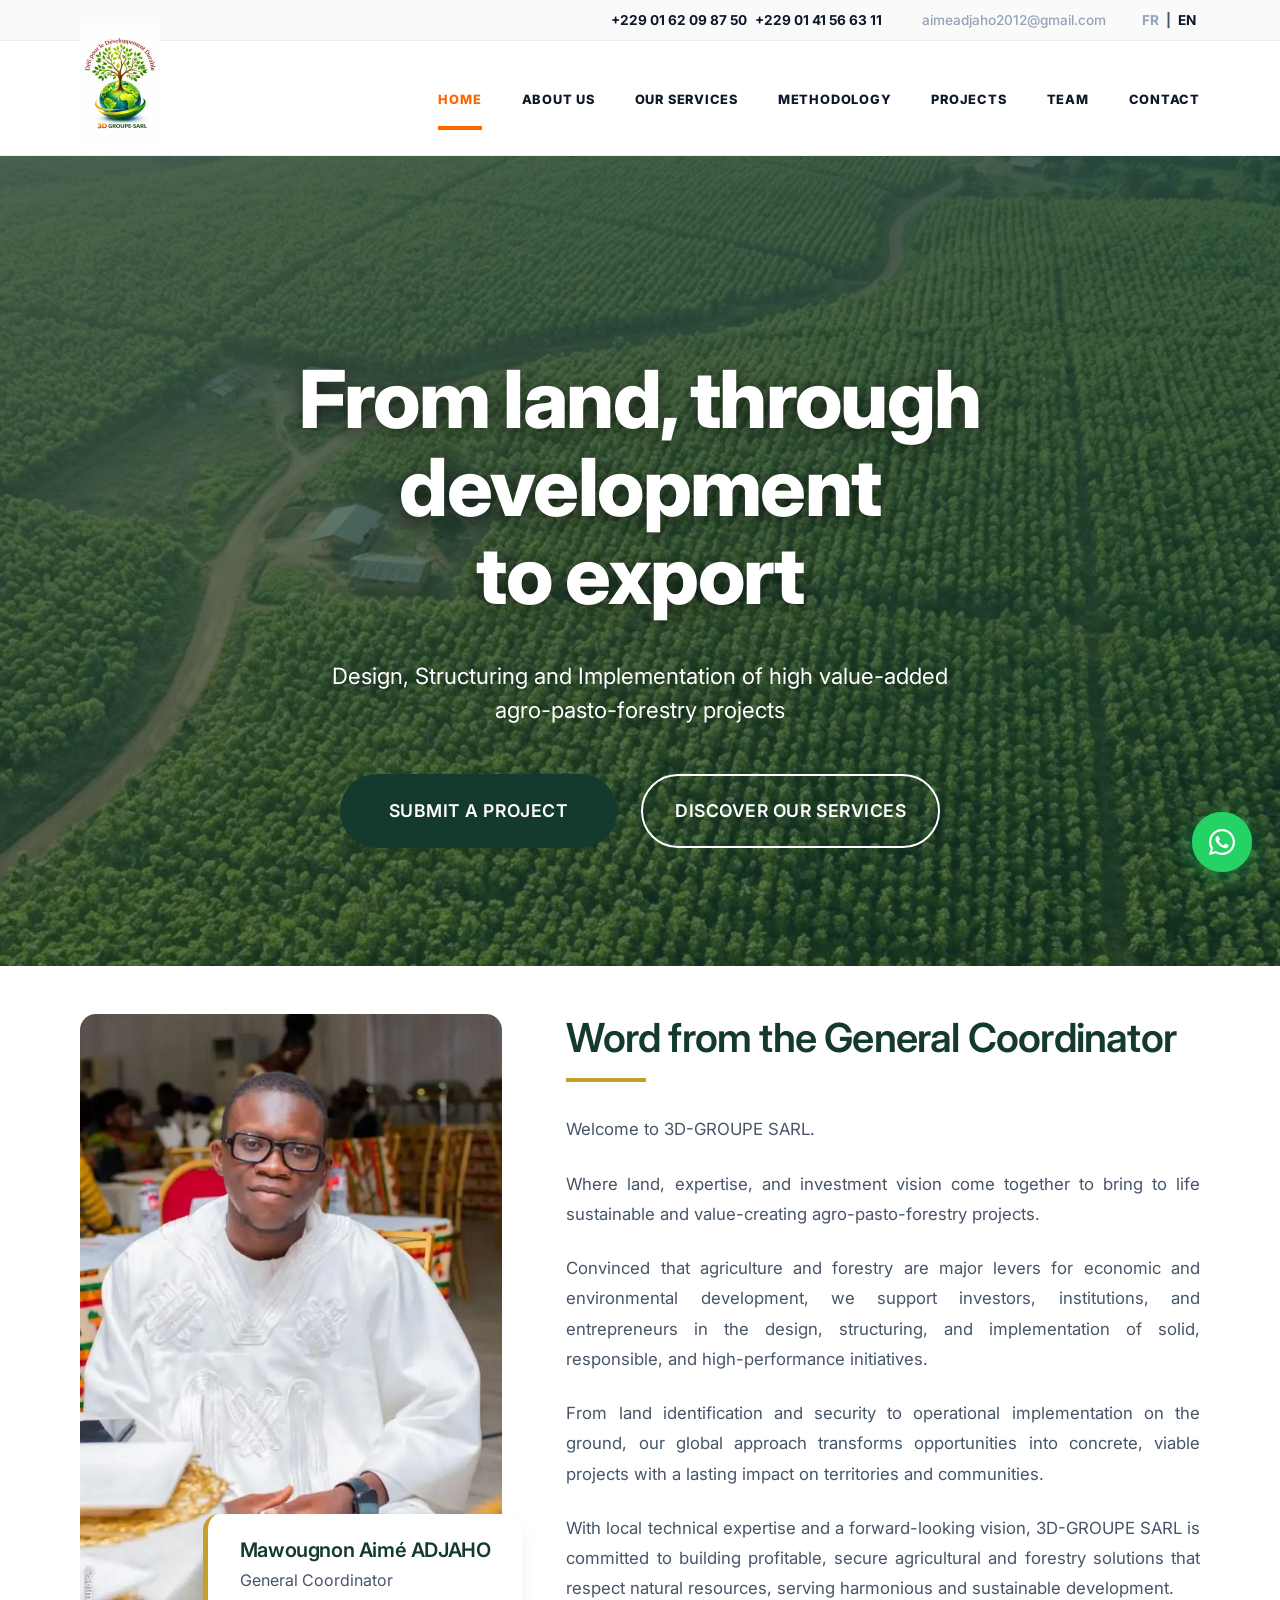
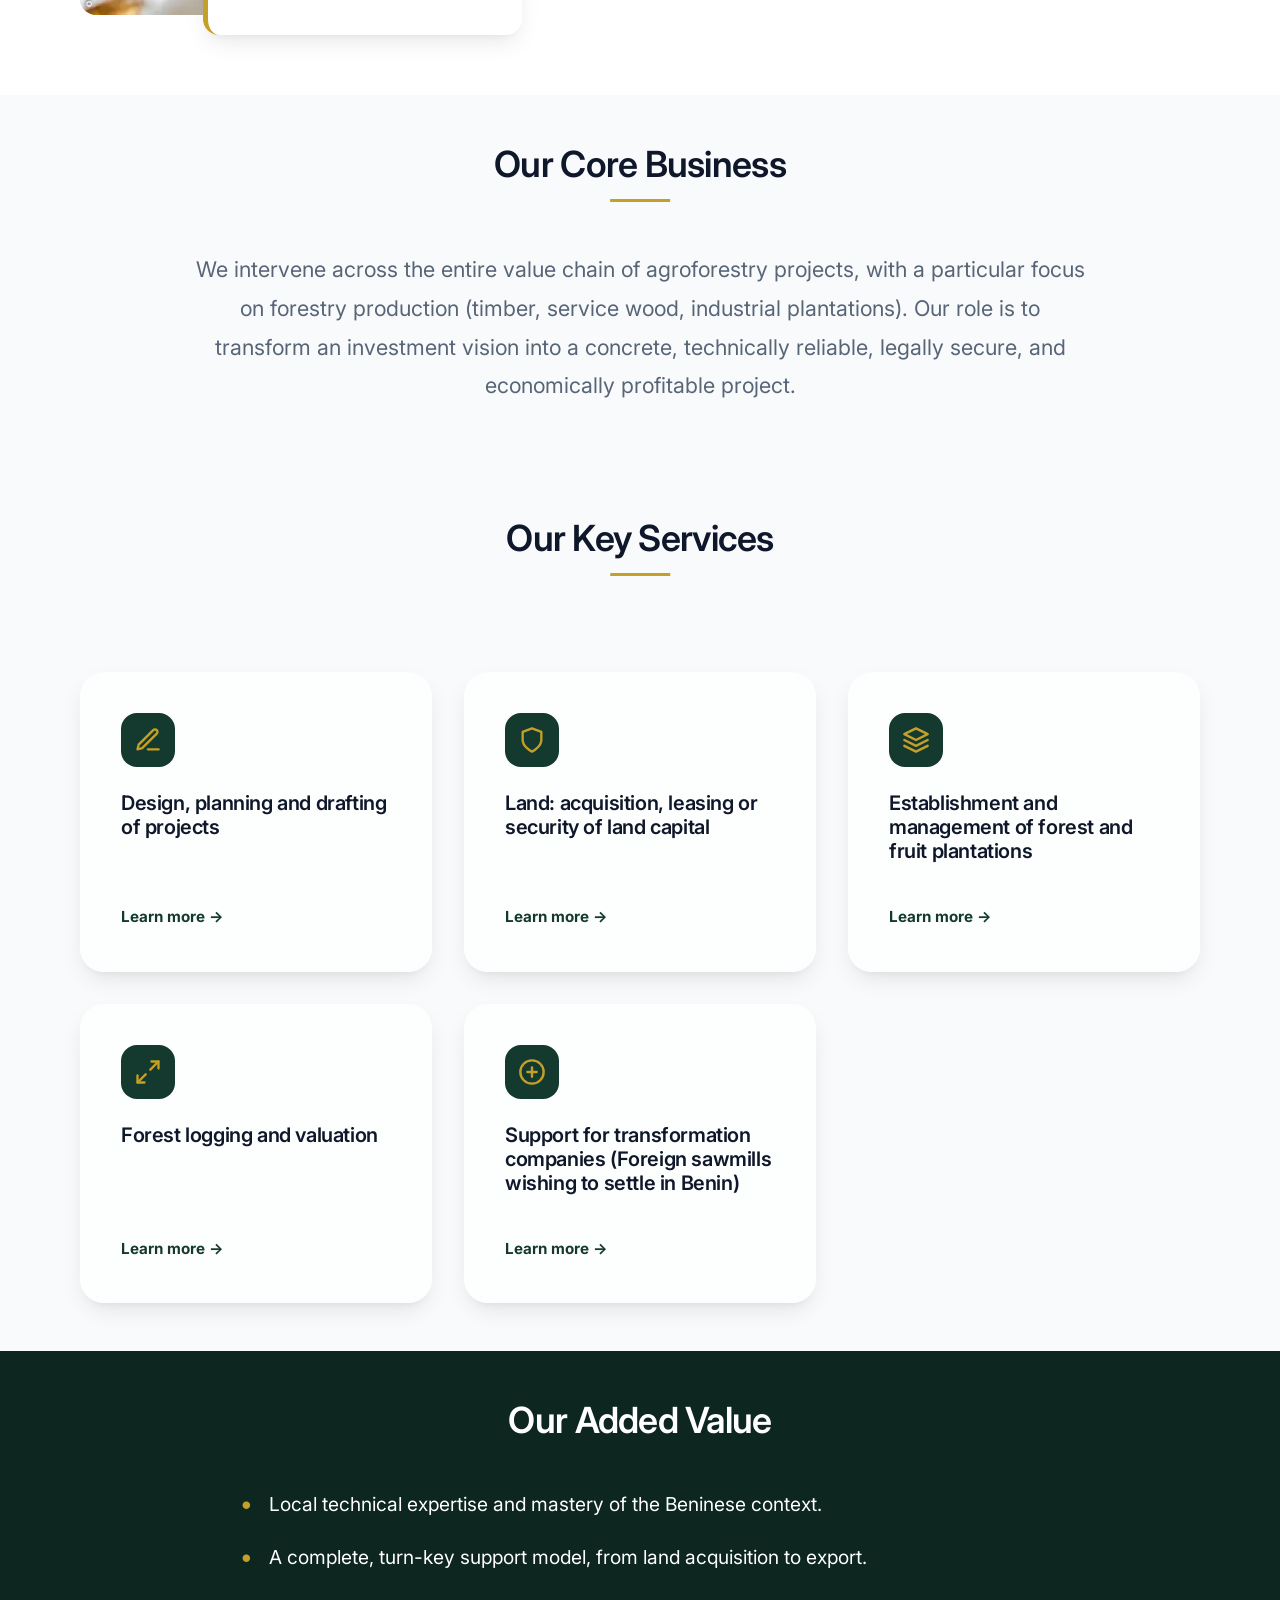
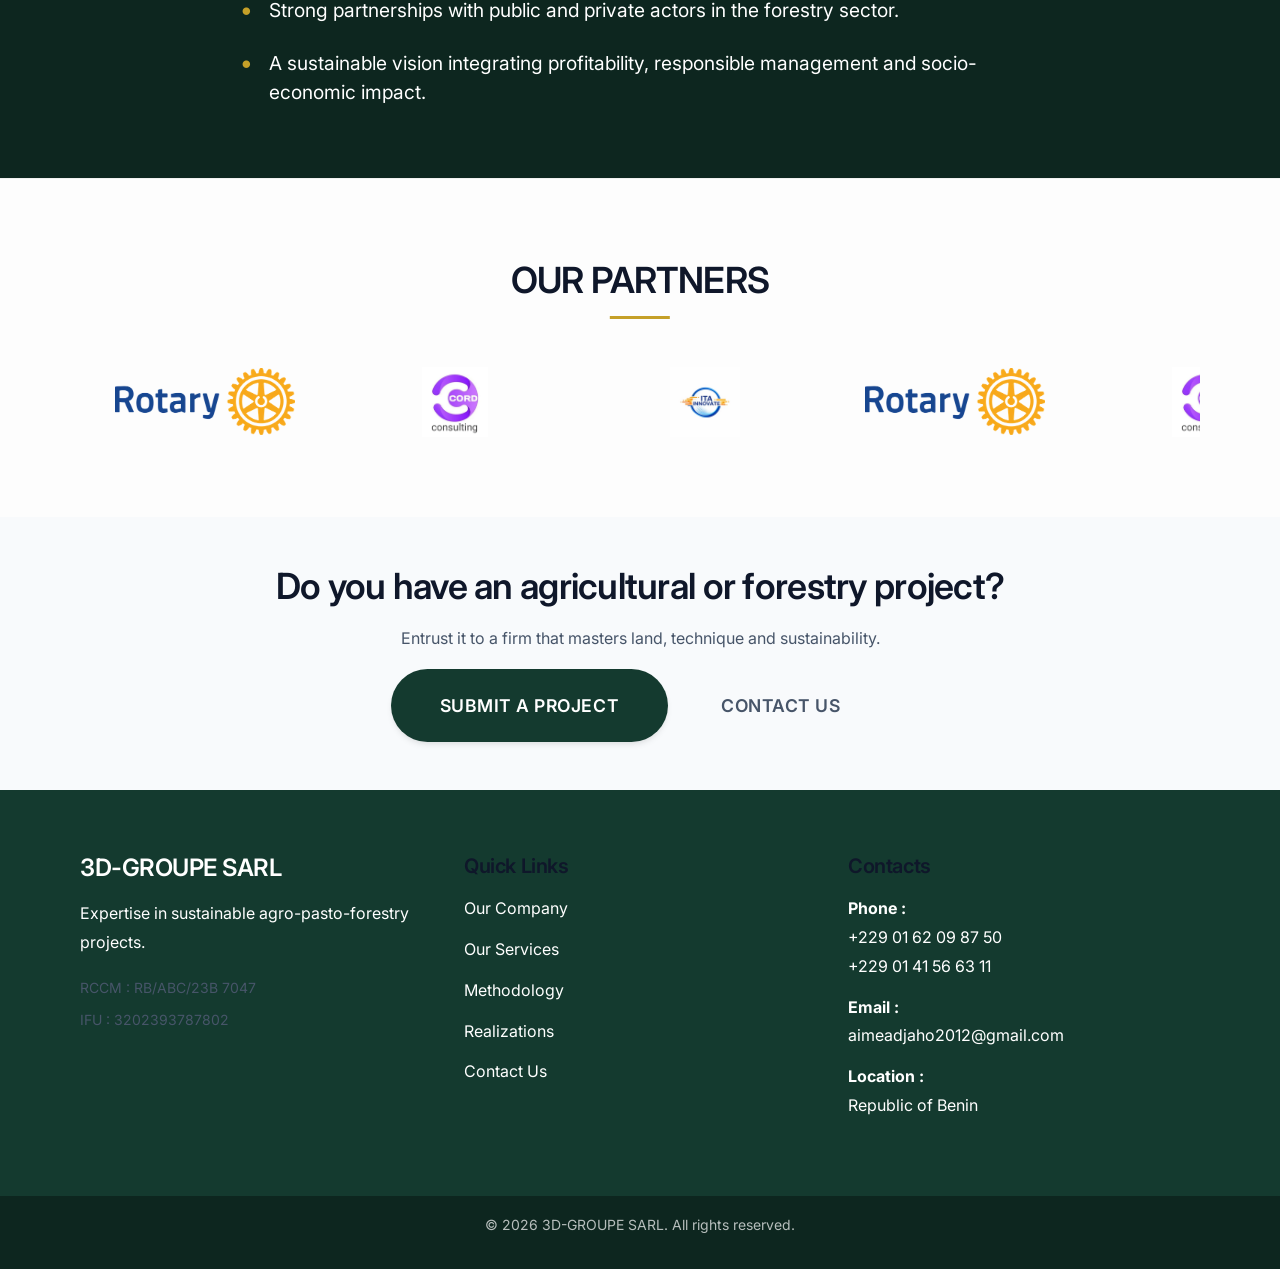
==== commit 5b451439: "feat: optimization WebP, methodology revamp, WhatsApp integration, contact form inbox & CMS page man" ====
--- a/en/index.html
+++ b/en/index.html
@@ -9,8 +9,12 @@
         content="Challenge for Sustainable Development Group SARL (3D-GROUPE SARL). Expert in sustainable agricultural and forestry projects in Benin.">
 
     <!-- CSS -->
-    <link rel="stylesheet" href="../assets/css/variables.css">
-    <link rel="stylesheet" href="../assets/css/style.css?v=2.4">
+    <link rel="preload" as="image" href="../assets/images/hero-drone.webp" fetchpriority="high">
+    <link rel="preconnect" href="https://fonts.googleapis.com">
+    <link rel="preconnect" href="https://fonts.gstatic.com" crossorigin>
+    <link rel="stylesheet" href="https://fonts.googleapis.com/css2?family=Inter:wght@400;500;600;700;800&display=swap">
+    <link rel="stylesheet" href="../assets/css/variables.css?v=3.1">
+    <link rel="stylesheet" href="../assets/css/style.css?v=3.1">
 </head>
 
 <body>
@@ -21,11 +25,11 @@
             <div class="container top-container">
                 <div class="contact-info">
                     <div class="info-item phone-numbers">
-                        <span class="info-text phone-item">+229 01 62 09 87 50</span>
-                        <span class="info-text phone-item">+229 01 41 56 63 11</span>
+                        <a href="tel:+2290162098750" class="info-text phone-item">+229 01 62 09 87 50</a>
+                        <a href="tel:+2290141566311" class="info-text phone-item">+229 01 41 56 63 11</a>
                     </div>
                     <div class="info-item">
-                        <span class="info-text email-item">aimeadjaho2012@gmail.com</span>
+                        <a href="mailto:aimeadjaho2012@gmail.com" class="info-text email-item">aimeadjaho2012@gmail.com</a>
                     </div>
                 </div>
                 <div class="header-extra">
@@ -42,13 +46,13 @@
                 <div class="header-branding">
                     <div class="logo-box">
                         <a href="index.html">
-                            <img src="../assets/images/logo.png" alt="3D-GROUPE SARL" class="logo-img">
+                            <img src="../assets/images/logo.webp" alt="3D-GROUPE SARL" class="logo-img">
                         </a>
                     </div>
                 </div>
 
                 <!-- Mobile Toggle -->
-                <button class="mobile-menu-toggle" aria-label="Toggle Menu">
+                <button class="mobile-menu-toggle" aria-label="Menu" aria-expanded="false">
                     <span></span>
                     <span></span>
                     <span></span>
@@ -60,6 +64,7 @@
                         <li><a href="index.html" class="nav-link active">Home</a></li>
                         <li><a href="about.html" class="nav-link">About Us</a></li>
                         <li><a href="services.html" class="nav-link">Our Services</a></li>
+                        <li><a href="methodology.html" class="nav-link">Methodology</a></li>
                         <li><a href="projects.html" class="nav-link">Projects</a></li>
                         <li><a href="team.html" class="nav-link">Team</a></li>
                         <li><a href="contact.html" class="nav-link">Contact</a></li>
@@ -91,7 +96,7 @@
                 <div class="coordinator-grid">
                     <div class="coordinator-image-col reveal-right">
                         <div class="coordinator-img-wrapper">
-                            <img src="../assets/images/coordinator.jpg" alt="Mawougnon Aimé ADJAHO"
+                            <img loading="lazy" decoding="async" src="../assets/images/coordinator.webp" alt="Mawougnon Aimé ADJAHO"
                                 class="coordinator-photo">
                             <div class="coordinator-name-card reveal-up delay-1">
                                 <h3>Mawougnon Aimé ADJAHO</h3>
@@ -266,23 +271,23 @@
                 <div class="partners-slider">
                     <div class="partners-track">
                         <div class="partner-logo">
-                            <img src="../assets/images/Logo_Rotary.svg.png" alt="Rotary">
-                        </div>
-                        <div class="partner-logo">
-                            <img src="../assets/images/LOGO CORD CONSULTING.jpg" alt="Cord Consulting">
-                        </div>
-                        <div class="partner-logo">
-                            <img src="../assets/images/LOGO ITA INNOVATE.png" alt="ITA Innovate">
+                            <img loading="lazy" decoding="async" src="../assets/images/Logo_Rotary.svg.webp" alt="Rotary">
+                        </div>
+                        <div class="partner-logo">
+                            <img loading="lazy" decoding="async" src="../assets/images/LOGO CORD CONSULTING.webp" alt="Cord Consulting">
+                        </div>
+                        <div class="partner-logo">
+                            <img loading="lazy" decoding="async" src="../assets/images/LOGO ITA INNOVATE.webp" alt="ITA Innovate">
                         </div>
                         <!-- Duplicated for loop -->
                         <div class="partner-logo">
-                            <img src="../assets/images/Logo_Rotary.svg.png" alt="Rotary">
-                        </div>
-                        <div class="partner-logo">
-                            <img src="../assets/images/LOGO CORD CONSULTING.jpg" alt="Cord Consulting">
-                        </div>
-                        <div class="partner-logo">
-                            <img src="../assets/images/LOGO ITA INNOVATE.png" alt="ITA Innovate">
+                            <img loading="lazy" decoding="async" src="../assets/images/Logo_Rotary.svg.webp" alt="Rotary">
+                        </div>
+                        <div class="partner-logo">
+                            <img loading="lazy" decoding="async" src="../assets/images/LOGO CORD CONSULTING.webp" alt="Cord Consulting">
+                        </div>
+                        <div class="partner-logo">
+                            <img loading="lazy" decoding="async" src="../assets/images/LOGO ITA INNOVATE.webp" alt="ITA Innovate">
                         </div>
                     </div>
                 </div>
@@ -311,7 +316,6 @@
                 <div class="legal-info">
                     <p><small>RCCM : RB/ABC/23B 7047</small></p>
                     <p><small>IFU : 3202393787802</small></p>
-                    <p><small>NSIA BANQUE : 260043248014 (STE 3D GROUPE SARL)</small></p>
                 </div>
             </div>
 
@@ -320,6 +324,7 @@
                 <ul class="footer-links">
                     <li><a href="about.html">Our Company</a></li>
                     <li><a href="services.html">Our Services</a></li>
+                    <li><a href="methodology.html">Methodology</a></li>
                     <li><a href="projects.html">Realizations</a></li>
                     <li><a href="contact.html">Contact Us</a></li>
                 </ul>
@@ -345,12 +350,13 @@
             </div>
         </div>
         <div class="footer-bottom text-center">
-            <p>&copy; 2026 3D Group-SARL. All rights reserved.</p>
+            <p>&copy; <a href="../admin.html" class="footer-year">2026</a> 3D-GROUPE SARL. All rights reserved.</p>
         </div>
     </footer>
 
     <!-- JS -->
-    <script src="../assets/js/main.js"></script>
+    <a href="https://wa.me/2290162098750?text=Hello%203D-GROUPE%20SARL%2C%20I%20would%20like%20information%20about%20a%20project." class="whatsapp-float" target="_blank" rel="noopener" aria-label="Chat on WhatsApp" title="Chat on WhatsApp"><svg viewBox="0 0 32 32" width="30" height="30" aria-hidden="true" fill="currentColor"><path d="M16.04 3C8.86 3 3.02 8.83 3.02 16c0 2.3.6 4.54 1.75 6.52L3 29l6.65-1.74A13 13 0 0 0 16.04 29C23.2 29 29 23.17 29 16S23.2 3 16.04 3Zm0 23.8c-1.98 0-3.92-.53-5.61-1.53l-.4-.24-3.95 1.03 1.05-3.84-.26-.4A10.76 10.76 0 0 1 5.24 16c0-5.95 4.85-10.8 10.8-10.8 5.94 0 10.77 4.85 10.77 10.8 0 5.96-4.83 10.8-10.77 10.8Zm5.92-8.08c-.32-.16-1.92-.95-2.22-1.06-.3-.11-.51-.16-.73.16-.21.32-.84 1.06-1.03 1.27-.19.22-.38.24-.7.08-.32-.16-1.37-.5-2.6-1.6-.96-.86-1.61-1.92-1.8-2.24-.19-.32-.02-.5.14-.66.15-.14.32-.38.48-.57.16-.19.21-.32.32-.54.11-.21.05-.4-.03-.56-.08-.16-.73-1.76-1-2.4-.26-.63-.53-.55-.73-.56h-.62c-.21 0-.56.08-.86.4-.3.32-1.13 1.1-1.13 2.7 0 1.58 1.16 3.12 1.32 3.33.16.22 2.28 3.48 5.52 4.88.77.33 1.37.53 1.84.68.77.25 1.48.21 2.03.13.62-.09 1.92-.78 2.19-1.54.27-.76.27-1.4.19-1.54-.08-.13-.29-.21-.61-.37Z"/></svg></a>
+    <script src="../assets/js/main.js?v=3.1" defer></script>
 </body>
 
 </html>
--- a/assets/css/style.css
+++ b/assets/css/style.css
@@ -1,5 +1,4 @@
-/* Google Fonts Import */
-@import url('https://fonts.googleapis.com/css2?family=Inter:wght@300;400;500;600;700;800;900&display=swap');
+/* Google Fonts: loaded via <link> in HTML <head> for faster rendering */
 
 /* Reset & Base */
 *,
@@ -458,7 +457,7 @@
     display: flex;
     align-items: center;
     justify-content: center;
-    background: linear-gradient(rgba(20, 50, 40, 0.7), rgba(20, 50, 40, 0.6)), url('../images/hero-bg.jpg');
+    background: linear-gradient(rgba(20, 50, 40, 0.7), rgba(20, 50, 40, 0.6)), url('../images/hero-bg.webp');
     background-size: cover;
     background-position: center;
     color: white;
@@ -768,7 +767,7 @@
 .hero-section {
     position: relative;
     min-height: 90vh;
-    background: url('../images/hero-drone.png') no-repeat center center/cover;
+    background: url('../images/hero-drone.webp') no-repeat center center/cover;
     display: flex;
     align-items: center;
     justify-content: center;
@@ -1555,4 +1554,267 @@
         font-size: 0.85rem !important;
         color: var(--color-text-light) !important;
     }
-}+}
+
+/* ==========================================================================
+   WHATSAPP FLOATING BUTTON (Accessible partout)
+   ========================================================================== */
+.whatsapp-float {
+    position: fixed;
+    bottom: 28px;
+    right: 28px;
+    width: 60px;
+    height: 60px;
+    background: #25D366;
+    color: #ffffff !important;
+    border-radius: 50%;
+    display: flex;
+    align-items: center;
+    justify-content: center;
+    box-shadow: 0 4px 20px rgba(37, 211, 102, 0.45), 0 2px 8px rgba(0, 0, 0, 0.15);
+    z-index: 99999;
+    text-decoration: none;
+    transition: transform 0.3s cubic-bezier(0.34, 1.56, 0.64, 1), box-shadow 0.3s ease;
+}
+
+.whatsapp-float:hover {
+    transform: scale(1.1) translateY(-3px);
+    box-shadow: 0 8px 25px rgba(37, 211, 102, 0.6), 0 4px 12px rgba(0, 0, 0, 0.2);
+    color: #ffffff !important;
+}
+
+.whatsapp-float svg {
+    width: 32px;
+    height: 32px;
+    fill: currentColor;
+}
+
+.whatsapp-float::before {
+    content: '';
+    position: absolute;
+    width: 100%;
+    height: 100%;
+    border-radius: 50%;
+    background: #25D366;
+    opacity: 0.6;
+    animation: wa-pulse 2.2s infinite cubic-bezier(0.4, 0, 0.2, 1);
+    z-index: -1;
+}
+
+@keyframes wa-pulse {
+    0% {
+        transform: scale(1);
+        opacity: 0.6;
+    }
+    70% {
+        transform: scale(1.45);
+        opacity: 0;
+    }
+    100% {
+        transform: scale(1.5);
+        opacity: 0;
+    }
+}
+
+@media (max-width: 768px) {
+    .whatsapp-float {
+        bottom: 20px;
+        right: 20px;
+        width: 52px;
+        height: 52px;
+    }
+    .whatsapp-float svg {
+        width: 28px;
+        height: 28px;
+    }
+}
+
+/* ==========================================================================
+   DISCREET FOOTER ADMIN LINK (Sur 2026)
+   ========================================================================== */
+.footer-year {
+    color: inherit !important;
+    text-decoration: none !important;
+    cursor: default;
+    user-select: none;
+    transition: opacity 0.2s ease;
+}
+
+.footer-year:hover {
+    opacity: 0.85;
+}
+
+/* Honeypot & Status */
+.form-hp {
+    display: none !important;
+    visibility: hidden !important;
+}
+
+.form-status {
+    margin-top: 1rem;
+    font-size: 0.95rem;
+    font-weight: 500;
+    padding: 0.75rem 1rem;
+    border-radius: var(--radius-sm, 8px);
+    display: none;
+}
+
+.form-status.success {
+    display: block;
+    background: #ecfdf5;
+    color: #065f46;
+    border: 1px solid #a7f3d0;
+}
+
+.form-status.error {
+    display: block;
+    background: #fef2f2;
+    color: #991b1b;
+    border: 1px solid #fecaca;
+}
+
+/* ==========================================================================
+   MODERN METHODOLOGY PAGE STYLING
+   ========================================================================== */
+.methodology-intro-box {
+    background: #ffffff;
+    border-radius: var(--radius-lg, 20px);
+    padding: 3rem 2.5rem;
+    box-shadow: 0 10px 30px rgba(15, 23, 42, 0.05);
+    border: 1px solid rgba(226, 232, 240, 0.8);
+    margin-top: -50px;
+    position: relative;
+    z-index: 10;
+    margin-bottom: 4rem;
+}
+
+.methodology-steps-grid {
+    display: grid;
+    grid-template-columns: repeat(auto-fit, minmax(340px, 1fr));
+    gap: 2rem;
+    margin-bottom: 4rem;
+}
+
+.methodology-card {
+    background: #ffffff;
+    border-radius: var(--radius-lg, 20px);
+    padding: 2.2rem 2rem;
+    box-shadow: 0 4px 20px rgba(15, 23, 42, 0.04);
+    border: 1px solid rgba(226, 232, 240, 0.8);
+    transition: transform 0.35s cubic-bezier(0.34, 1.56, 0.64, 1), box-shadow 0.35s ease, border-color 0.35s ease;
+    display: flex;
+    flex-direction: column;
+    position: relative;
+    overflow: hidden;
+}
+
+.methodology-card::before {
+    content: '';
+    position: absolute;
+    top: 0;
+    left: 0;
+    width: 6px;
+    height: 100%;
+    background: linear-gradient(to bottom, var(--color-accent, #C5A028), var(--color-primary, #143A2F));
+    opacity: 0;
+    transition: opacity 0.3s ease;
+}
+
+.methodology-card:hover {
+    transform: translateY(-6px);
+    box-shadow: 0 16px 35px rgba(20, 58, 47, 0.1);
+    border-color: rgba(197, 160, 40, 0.4);
+}
+
+.methodology-card:hover::before {
+    opacity: 1;
+}
+
+.methodology-card-header {
+    display: flex;
+    align-items: center;
+    justify-content: space-between;
+    margin-bottom: 1.25rem;
+}
+
+.step-badge {
+    display: inline-flex;
+    align-items: center;
+    justify-content: center;
+    width: 48px;
+    height: 48px;
+    border-radius: 14px;
+    background: linear-gradient(135deg, var(--color-primary, #143A2F), #1E5645);
+    color: #ffffff;
+    font-weight: 800;
+    font-size: 1.25rem;
+    box-shadow: 0 4px 12px rgba(20, 58, 47, 0.25);
+}
+
+.step-icon-wrap {
+    font-size: 1.8rem;
+    opacity: 0.9;
+}
+
+.methodology-card h3 {
+    font-size: 1.25rem;
+    font-weight: 700;
+    color: var(--color-primary-dark, #0D261F);
+    margin-bottom: 0.75rem;
+    line-height: 1.4;
+}
+
+.methodology-card p {
+    color: var(--color-text-light, #475569);
+    font-size: 0.95rem;
+    line-height: 1.65;
+    margin-bottom: 1.25rem;
+    flex: 1;
+}
+
+.methodology-deliverables {
+    background: #F8FAFC;
+    border-radius: 12px;
+    padding: 0.85rem 1rem;
+    border-left: 3px solid var(--color-accent, #C5A028);
+}
+
+.methodology-deliverables span {
+    display: block;
+    font-size: 0.75rem;
+    text-transform: uppercase;
+    letter-spacing: 0.05em;
+    font-weight: 700;
+    color: var(--color-accent-dark, #A6851E);
+    margin-bottom: 0.25rem;
+}
+
+.methodology-deliverables p {
+    font-size: 0.85rem;
+    color: #334155;
+    margin: 0;
+    line-height: 1.4;
+}
+
+.methodology-cta-box {
+    background: linear-gradient(135deg, var(--color-primary-dark, #0D261F), var(--color-primary, #143A2F));
+    border-radius: var(--radius-lg, 24px);
+    padding: 3.5rem 2.5rem;
+    text-align: center;
+    color: #ffffff;
+    box-shadow: 0 20px 40px rgba(13, 38, 31, 0.25);
+    margin-bottom: 4rem;
+}
+
+.methodology-cta-box h2 {
+    color: #ffffff;
+    font-size: 2.2rem;
+    margin-bottom: 1rem;
+}
+
+.methodology-cta-box p {
+    color: rgba(255, 255, 255, 0.85);
+    font-size: 1.15rem;
+    max-width: 680px;
+    margin: 0 auto 2rem auto;
+}
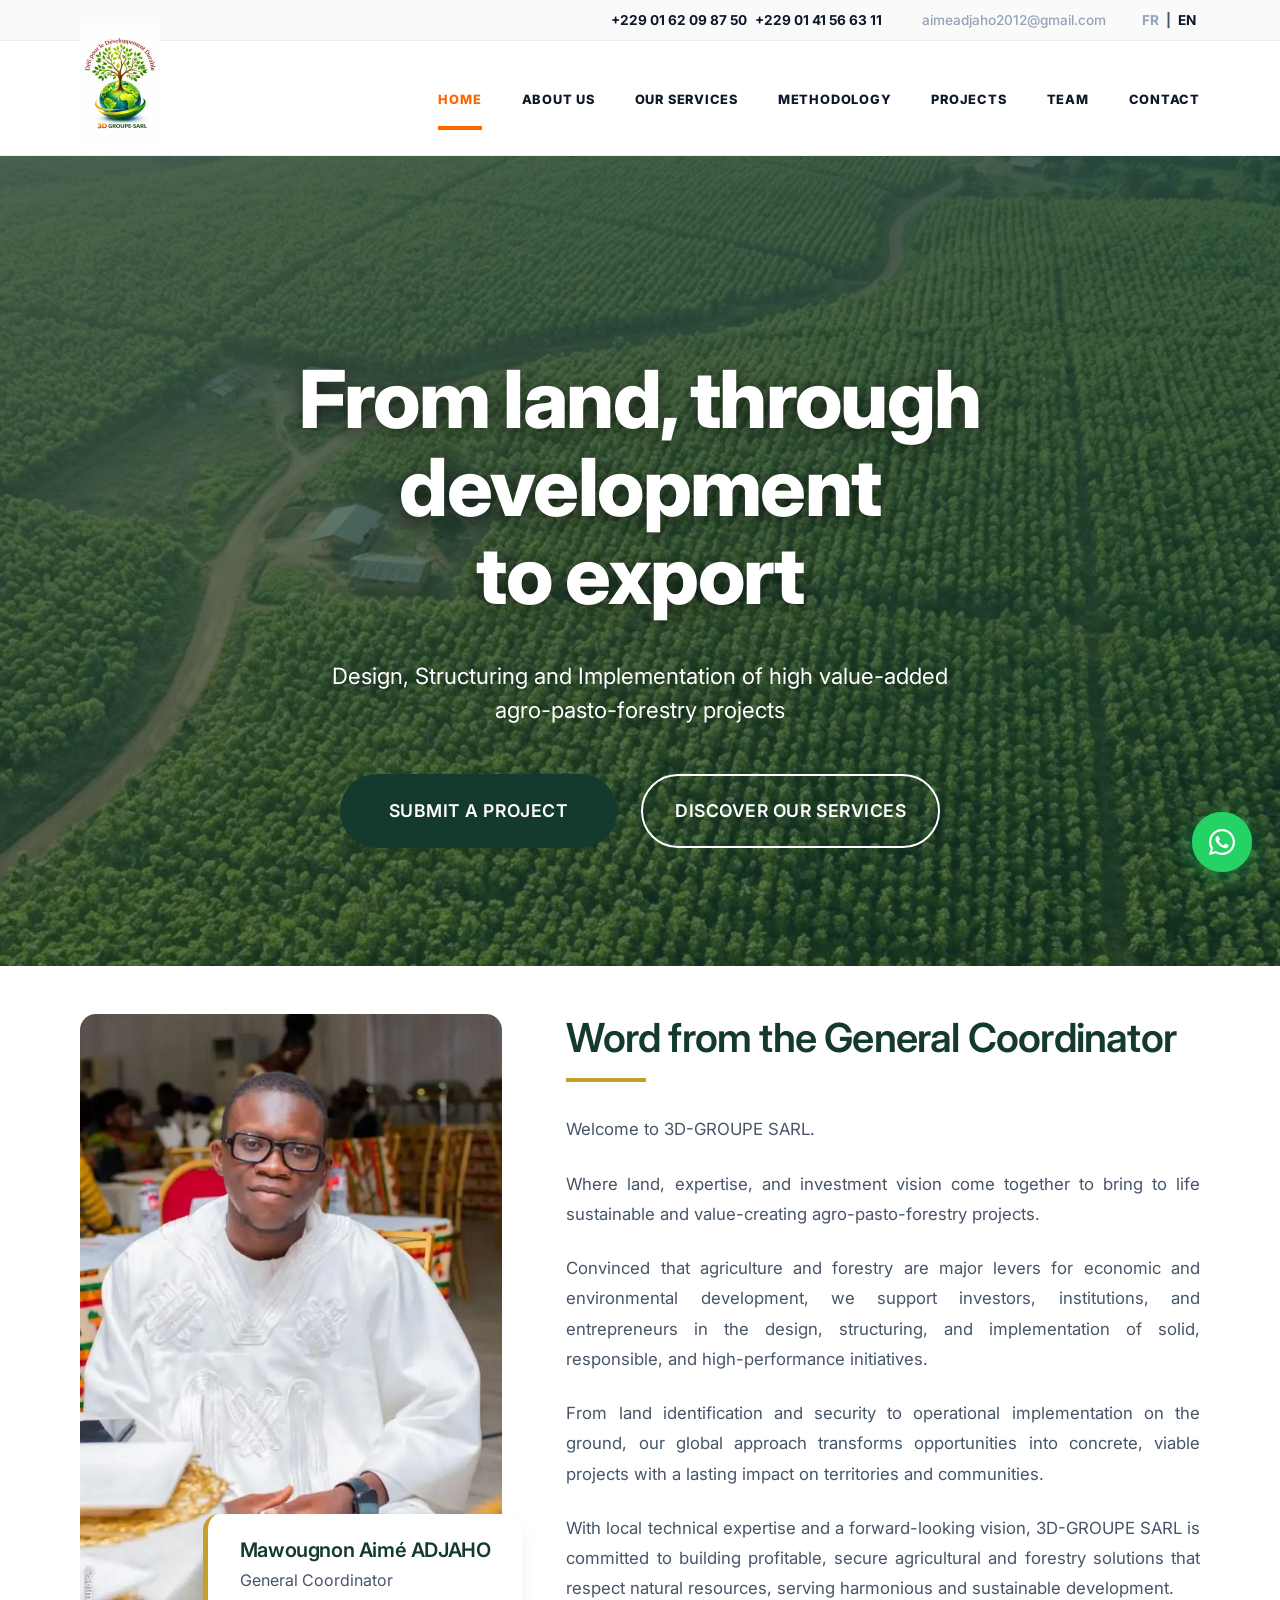
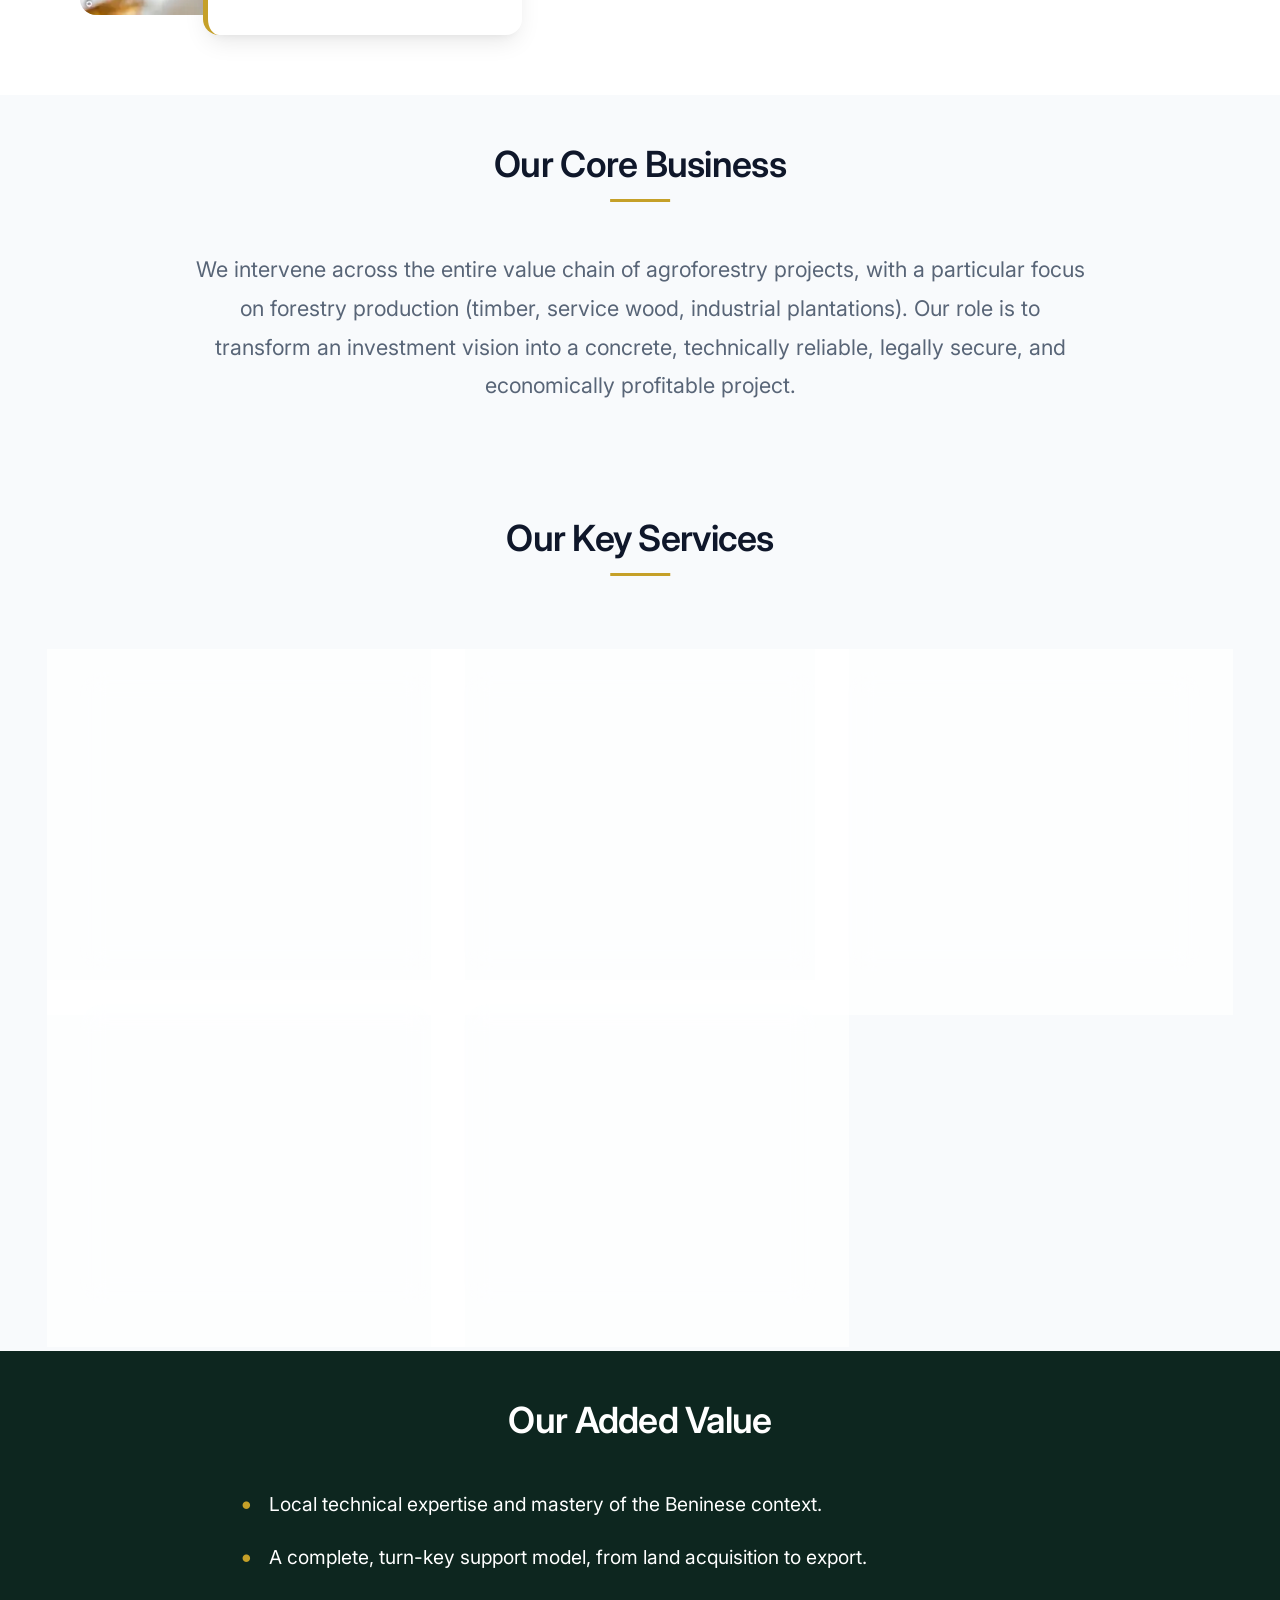
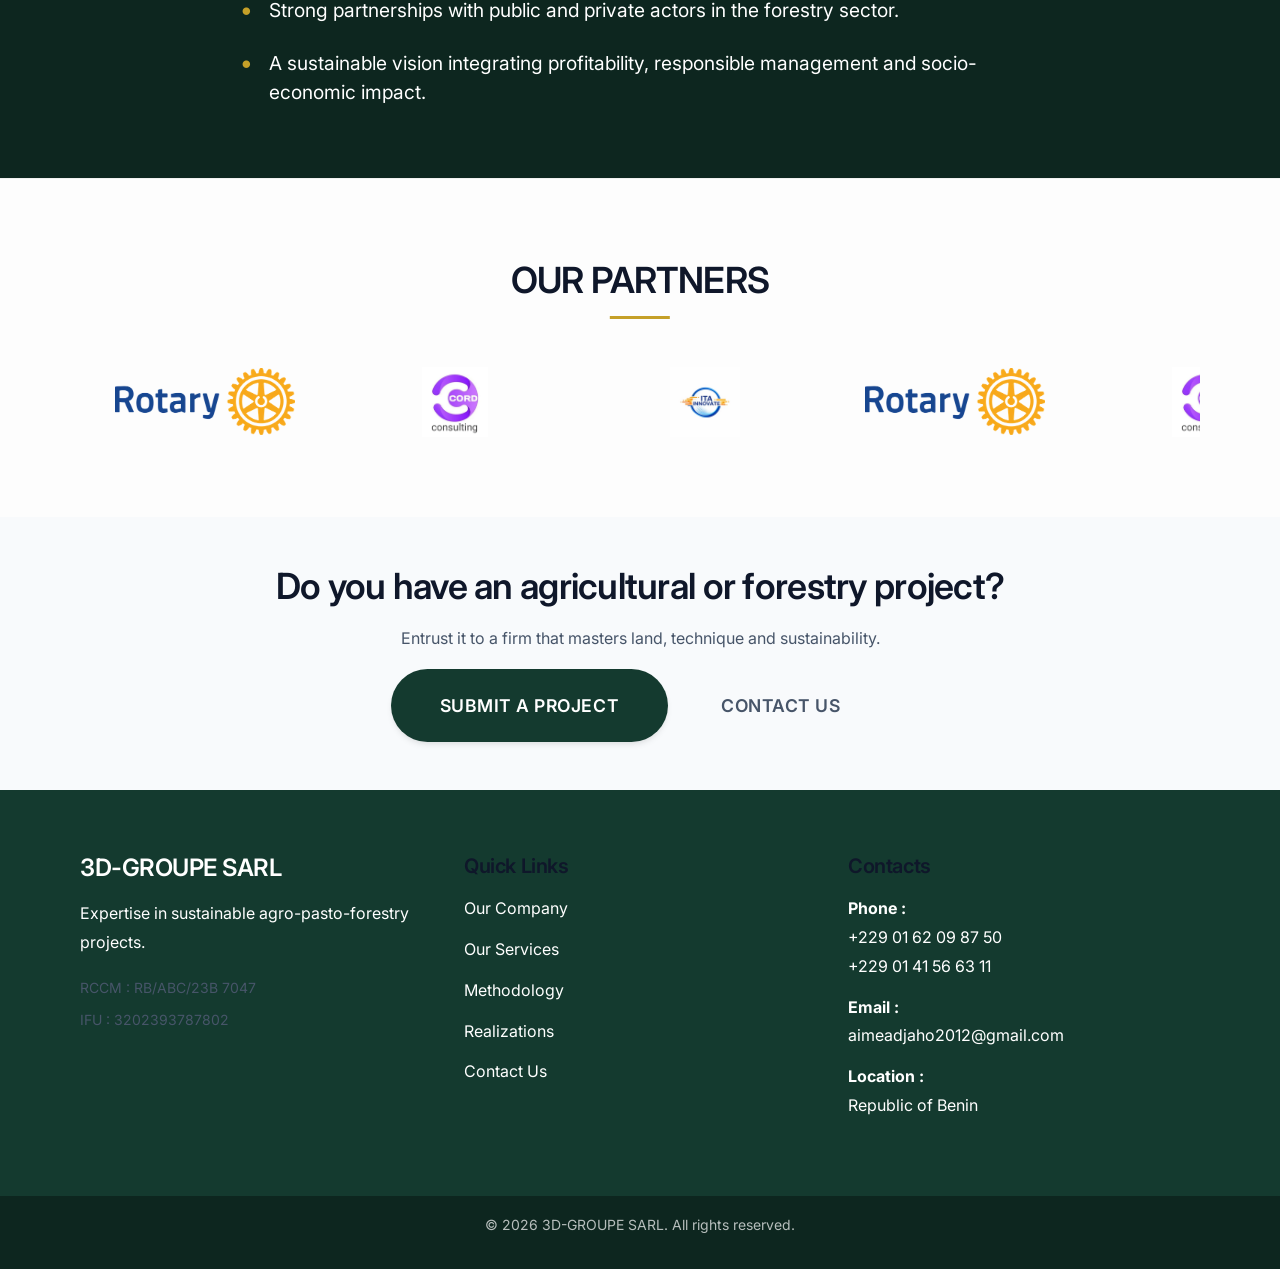
==== commit f0eef7c5: "feat(cms): full site editing for all pages, team, services, site info and local computer image uploa" ====
--- a/en/index.html
+++ b/en/index.html
@@ -356,7 +356,8 @@
 
     <!-- JS -->
     <a href="https://wa.me/2290162098750?text=Hello%203D-GROUPE%20SARL%2C%20I%20would%20like%20information%20about%20a%20project." class="whatsapp-float" target="_blank" rel="noopener" aria-label="Chat on WhatsApp" title="Chat on WhatsApp"><svg viewBox="0 0 32 32" width="30" height="30" aria-hidden="true" fill="currentColor"><path d="M16.04 3C8.86 3 3.02 8.83 3.02 16c0 2.3.6 4.54 1.75 6.52L3 29l6.65-1.74A13 13 0 0 0 16.04 29C23.2 29 29 23.17 29 16S23.2 3 16.04 3Zm0 23.8c-1.98 0-3.92-.53-5.61-1.53l-.4-.24-3.95 1.03 1.05-3.84-.26-.4A10.76 10.76 0 0 1 5.24 16c0-5.95 4.85-10.8 10.8-10.8 5.94 0 10.77 4.85 10.77 10.8 0 5.96-4.83 10.8-10.77 10.8Zm5.92-8.08c-.32-.16-1.92-.95-2.22-1.06-.3-.11-.51-.16-.73.16-.21.32-.84 1.06-1.03 1.27-.19.22-.38.24-.7.08-.32-.16-1.37-.5-2.6-1.6-.96-.86-1.61-1.92-1.8-2.24-.19-.32-.02-.5.14-.66.15-.14.32-.38.48-.57.16-.19.21-.32.32-.54.11-.21.05-.4-.03-.56-.08-.16-.73-1.76-1-2.4-.26-.63-.53-.55-.73-.56h-.62c-.21 0-.56.08-.86.4-.3.32-1.13 1.1-1.13 2.7 0 1.58 1.16 3.12 1.32 3.33.16.22 2.28 3.48 5.52 4.88.77.33 1.37.53 1.84.68.77.25 1.48.21 2.03.13.62-.09 1.92-.78 2.19-1.54.27-.76.27-1.4.19-1.54-.08-.13-.29-.21-.61-.37Z"/></svg></a>
-    <script src="../assets/js/main.js?v=3.1" defer></script>
+    <script src="../assets/js/store.js?v=3.5" defer></script>
+    <script src="../assets/js/main.js?v=3.5" defer></script>
 </body>
 
 </html>
--- a/assets/css/style.css
+++ b/assets/css/style.css
@@ -1818,3 +1818,14 @@
     max-width: 680px;
     margin: 0 auto 2rem auto;
 }
+
+/* Smooth Anchor scroll margin for Services sections */
+#section-domaines,
+#section-methodologie {
+    scroll-margin-top: 120px;
+    transition: opacity 0.3s ease;
+}
+
+.tab-content {
+    display: block;
+}
